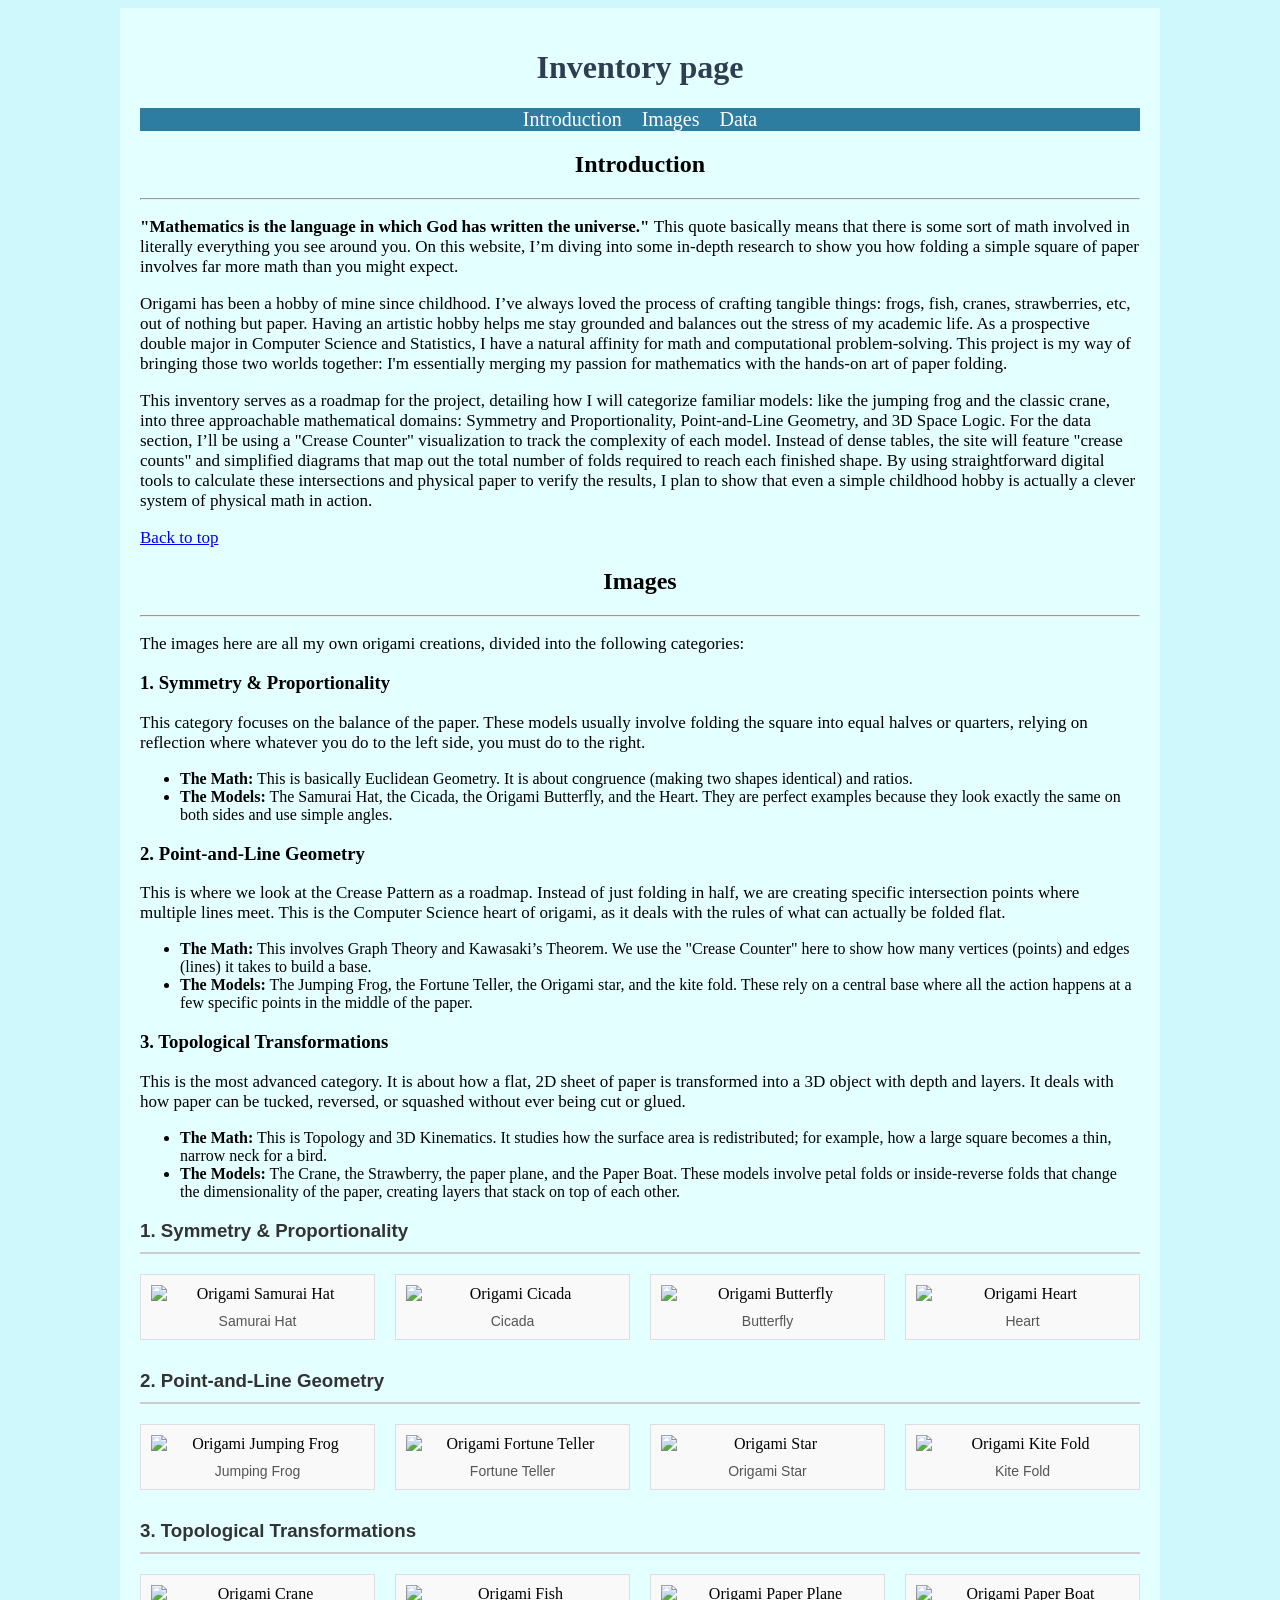
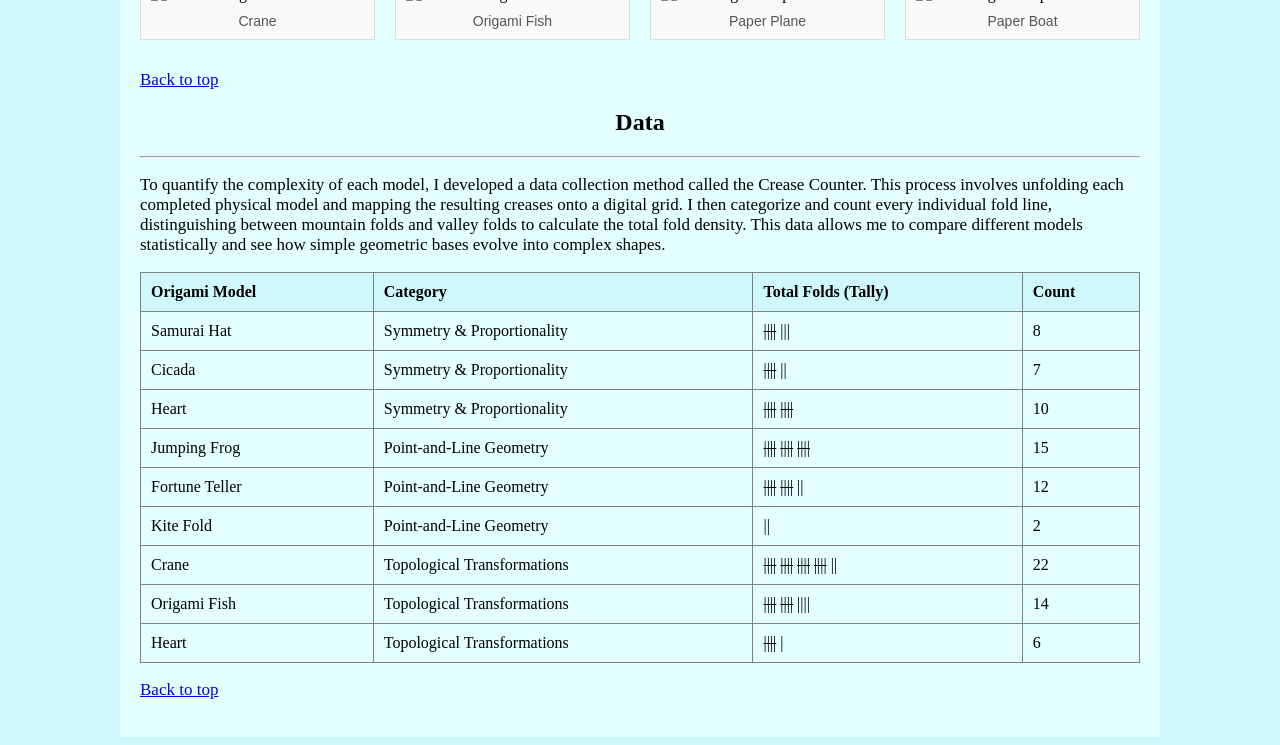
==== inventory.html @ 56f56d0d "added inventory" ====
<!DOCTYPE html>
<html lang="en">
<head>
  <meta charset="UTF-8">
  <meta name="viewport" content="width=device-width, initial-scale=1.0">
  <title>Inventory | SqureOne</title>
  <link rel="stylesheet" href="squareone.css">
</head>
<body id="top">

  <div class="wrapper">
  <main>
    <h1>Inventory page</h1>
    
       <nav class="page-nav">
      <a href="#introduction">Introduction</a>
      <a href="#images">Images</a>
      <a href="#data">Data</a>
    </nav>
    <article id="introduction">
    <h2>Introduction</h2>
        <hr>
    <p><Strong>"Mathematics is the language in which God has written the universe." </Strong>
This quote basically means that there is some sort of math involved in literally 
everything you see around you. On this website, I’m diving into some in-depth 
research to show you how folding a simple square of paper involves far more math than you might expect. </p>

<p>Origami has been a hobby of mine since childhood. 
I’ve always loved the process of crafting tangible things: frogs, 
fish, cranes, strawberries, etc, out of nothing but paper. Having an artistic
 hobby helps me stay grounded and balances out the stress of my academic 
 life. As a prospective double major in Computer Science and Statistics, 
 I have a natural affinity for math and computational problem-solving. 
 This project is my way of bringing those two worlds together:
 I'm essentially merging my passion for mathematics with the hands-on 
 art of paper folding.</p>
 <p>This inventory serves as a roadmap for the project, 
detailing how I will categorize familiar models: like the jumping frog and 
the classic crane, into three approachable mathematical domains: Symmetry and
 Proportionality, Point-and-Line Geometry, and 3D Space Logic. For the data 
 section, I’ll be using a "Crease Counter" visualization to track the 
 complexity of each model. Instead of dense tables, the site will feature 
 "crease counts" and simplified diagrams that map out the total number of 
 folds required to reach each finished shape. By using straightforward digital 
 tools to calculate these intersections and physical paper to verify the 
 results, I plan to show that even a simple childhood hobby is actually a 
 clever system of physical math in action.</p>
</article>
 <p><a href="#top">Back to top</a></p>


 <section id="images">
    <h2>Images</h2>
    <hr>
    <p>The images here are all my own origami creations, divided into the following categories:</p>
    <h3>1. Symmetry & Proportionality</h3>
<p>This category focuses on the balance of the paper. These models usually involve folding the square into equal halves or quarters, relying on reflection where whatever you do to the left side, you must do to the right.</p>
<ul>
    <li><strong>The Math:</strong> This is basically Euclidean Geometry. It is about congruence (making two shapes identical) and ratios.</li>
    <li><strong>The Models:</strong> The Samurai Hat, the Cicada, the Origami Butterfly, and the Heart. They are perfect examples because they look exactly the same on both sides and use simple angles.</li>
</ul>

<h3>2. Point-and-Line Geometry</h3>
<p>This is where we look at the Crease Pattern as a roadmap. Instead of just folding in half, we are creating specific intersection points where multiple lines meet. This is the Computer Science heart of origami, as it deals with the rules of what can actually be folded flat.</p>
<ul>
    <li><strong>The Math:</strong> This involves Graph Theory and Kawasaki’s Theorem. We use the "Crease Counter" here to show how many vertices (points) and edges (lines) it takes to build a base.</li>
    <li><strong>The Models:</strong> The Jumping Frog, the Fortune Teller, the Origami star, and the kite fold. These rely on a central base where all the action happens at a few specific points in the middle of the paper.</li>
</ul>

<h3>3. Topological Transformations</h3>
<p>This is the most advanced category. It is about how a flat, 2D sheet of paper is transformed into a 3D object with depth and layers. It deals with how paper can be tucked, reversed, or squashed without ever being cut or glued.</p>
<ul>
    <li><strong>The Math:</strong> This is Topology and 3D Kinematics. It studies how the surface area is redistributed; for example, how a large square becomes a thin, narrow neck for a bird.</li>
    <li><strong>The Models:</strong> The Crane, the Strawberry, the paper plane, and the Paper Boat. These models involve petal folds or inside-reverse folds that change the dimensionality of the paper, creating layers that stack on top of each other.</li>
</ul>

<div class="origami-category">
        <h3 class="category-title">1. Symmetry & Proportionality</h3>
        <div class="image-grid">
            <div class="grid-item">
                <img src="path/to/samurai_hat.jpg" alt="Origami Samurai Hat">
                <p>Samurai Hat</p>
            </div>
            <div class="grid-item">
                <img src="path/to/cicada.jpg" alt="Origami Cicada">
                <p>Cicada</p>
            </div>
            <div class="grid-item">
                <img src="path/to/butterfly.jpg" alt="Origami Butterfly">
                <p>Butterfly</p>
            </div>
         <div class="grid-item">
            <img src="path/to/heart.jpg" alt="Origami Heart">
                <p>Heart</p>
                </div>
        </div>
    </div>

    <div class="origami-category">
        <h3 class="category-title">2. Point-and-Line Geometry</h3>
        <div class="image-grid">
            <div class="grid-item">
                <img src="path/to/jumping_frog.jpg" alt="Origami Jumping Frog">
                <p>Jumping Frog</p>
            </div>
            <div class="grid-item">
                <img src="path/to/fortune_teller.jpg" alt="Origami Fortune Teller">
                <p>Fortune Teller</p>
            </div>
            <div class="grid-item">
                <img src="path/to/origami_star.jpg" alt="Origami Star">
                <p>Origami Star</p>
            </div>
            <div class="grid-item">
                <img src="path/to/kite_fold.jpg" alt="Origami Kite Fold">
                <p>Kite Fold</p>
            </div>
        </div>
    </div>

    <div class="origami-category">
        <h3 class="category-title">3. Topological Transformations</h3>
        <div class="image-grid">
            <div class="grid-item">
                <img src="path/to/crane.jpg" alt="Origami Crane">
                <p>Crane</p>
            </div>
            <div class="grid-item">
                <img src="path/to/origami_fish.jpg" alt="Origami Fish">
                <p>Origami Fish</p>
            </div>
            <div class="grid-item">
                <img src="path/to/paper_plane.jpg" alt="Origami Paper Plane">
                <p>Paper Plane</p>
            </div>
            <div class="grid-item">
                <img src="path/to/paper-boat.jpg" alt="Origami Paper Boat">
                <p>Paper Boat</p>
            </div>
        </div>
    </div>

 </section>

 <p><a href="#top">Back to top</a></p>


<section id="data">
    <h2>Data</h2>
    <hr>
    <p>To quantify the complexity of each model, I developed a data collection method called the Crease Counter. This process involves unfolding each completed physical model and mapping the resulting creases onto a digital grid. I then categorize and count every individual fold line, distinguishing between mountain folds and valley folds to calculate the total fold density. This data allows me to compare different models statistically and see how simple geometric bases evolve into complex shapes.</p>

    <table border="1" style="width:100%; border-collapse: collapse; text-align: left;">
        <thead>
            <tr style="background-color:#cff8fd;">
                <th style="padding: 10px;">Origami Model</th>
                <th style="padding: 10px;">Category</th>
                <th style="padding: 10px;">Total Folds (Tally)</th>
                <th style="padding: 10px;">Count</th>
            </tr>
        </thead>
        <tbody>
            <tr>
                <td style="padding: 10px;">Samurai Hat</td>
                <td style="padding: 10px;">Symmetry & Proportionality</td>
                <td style="padding: 10px;"><s>||||</s> |||</td>
                <td style="padding: 10px;">8</td>
            </tr>
            <tr>
                <td style="padding: 10px;">Cicada</td>
                <td style="padding: 10px;">Symmetry & Proportionality</td>
                <td style="padding: 10px;"><s>||||</s> ||</td>
                <td style="padding: 10px;">7</td>
            </tr>
            <tr>
                <td style="padding: 10px;">Heart</td>
                <td style="padding: 10px;">Symmetry & Proportionality</td>
                <td style="padding: 10px;"><s>||||</s> <s>||||</s></td>
                <td style="padding: 10px;">10</td>
            </tr>
            <tr>
                <td style="padding: 10px;">Jumping Frog</td>
                <td style="padding: 10px;">Point-and-Line Geometry</td>
                <td style="padding: 10px;"><s>||||</s> <s>||||</s> <s>||||</s></td>
                <td style="padding: 10px;">15</td>
            </tr>
            <tr>
                <td style="padding: 10px;">Fortune Teller</td>
                <td style="padding: 10px;">Point-and-Line Geometry</td>
                <td style="padding: 10px;"><s>||||</s> <s>||||</s> ||</td>
                <td style="padding: 10px;">12</td>
            </tr>
            <tr>
                <td style="padding: 10px;">Kite Fold</td>
                <td style="padding: 10px;">Point-and-Line Geometry</td>
                <td style="padding: 10px;">||</td>
                <td style="padding: 10px;">2</td>
            </tr>
            <tr>
                <td style="padding: 10px;">Crane</td>
                <td style="padding: 10px;">Topological Transformations</td>
                <td style="padding: 10px;"><s>||||</s> <s>||||</s> <s>||||</s> <s>||||</s> ||</td>
                <td style="padding: 10px;">22</td>
            </tr>
            <tr>
                <td style="padding: 10px;">Origami Fish</td>
                <td style="padding: 10px;">Topological Transformations</td>
                <td style="padding: 10px;"><s>||||</s> <s>||||</s> ||||</td>
                <td style="padding: 10px;">14</td>
            </tr>
            <tr>
                <td style="padding: 10px;">Heart</td>
                <td style="padding: 10px;">Topological Transformations</td>
                <td style="padding: 10px;"><s>||||</s> |</td>
                <td style="padding: 10px;">6</td>
            </tr>
        </tbody>
    </table>
</section>
<p><a href="#top">Back to top</a></p>
    </main>
  </div>
</body>
</html>
---- squareone.css ----
.wrapper {
  max-width: 1000px;
  margin: 0 auto;
  padding: 20px;
  background-color: rgb(228, 255, 255);
}

body {
  background-color: #cff8fd;
}

h1 {
  text-align: center;
  color: #2c3e50;
}

h2 {
  text-align: center;
}

.page-nav {
  display: flex;
  justify-content: center;
  gap: 20px;
  background-color: #2c7da0;
}

.page-nav a {
  color: white;
  text-decoration: none;
  font-size: 20px;
}

p{
    font-size: 17px;
    font-family: 'Times New Roman', Times, serif;
}

.item-info {
  max-width: 500px;
  margin: 0 auto;
  text-align: center;
}

.byline{
    text-align:center;
}

.rating{
    text-align: center;
}

figure{
    text-align: center;
}


.origami-category {
            margin-bottom: 30px;
        }

        .category-title {
            font-family: sans-serif;
            color: #333;
            border-bottom: 2px solid #ccc;
            padding-bottom: 10px;
            margin-bottom: 20px;
        }

        .image-grid {
            display: grid;
            grid-template-columns: repeat(4, 1fr); /* 4 columns */
            gap: 20px; /* Space between items */
        }

        .grid-item {
            border: 1px solid #ddd;
            padding: 10px;
            text-align: center;
            background-color: #f9f9f9;
        }

        .grid-item img {
            max-width: 100%;
            height: auto;
            display: block;
            margin-bottom: 10px;
        }

        .grid-item p {
            margin: 0;
            font-family: sans-serif;
            font-size: 14px;
            color: #555;
        }
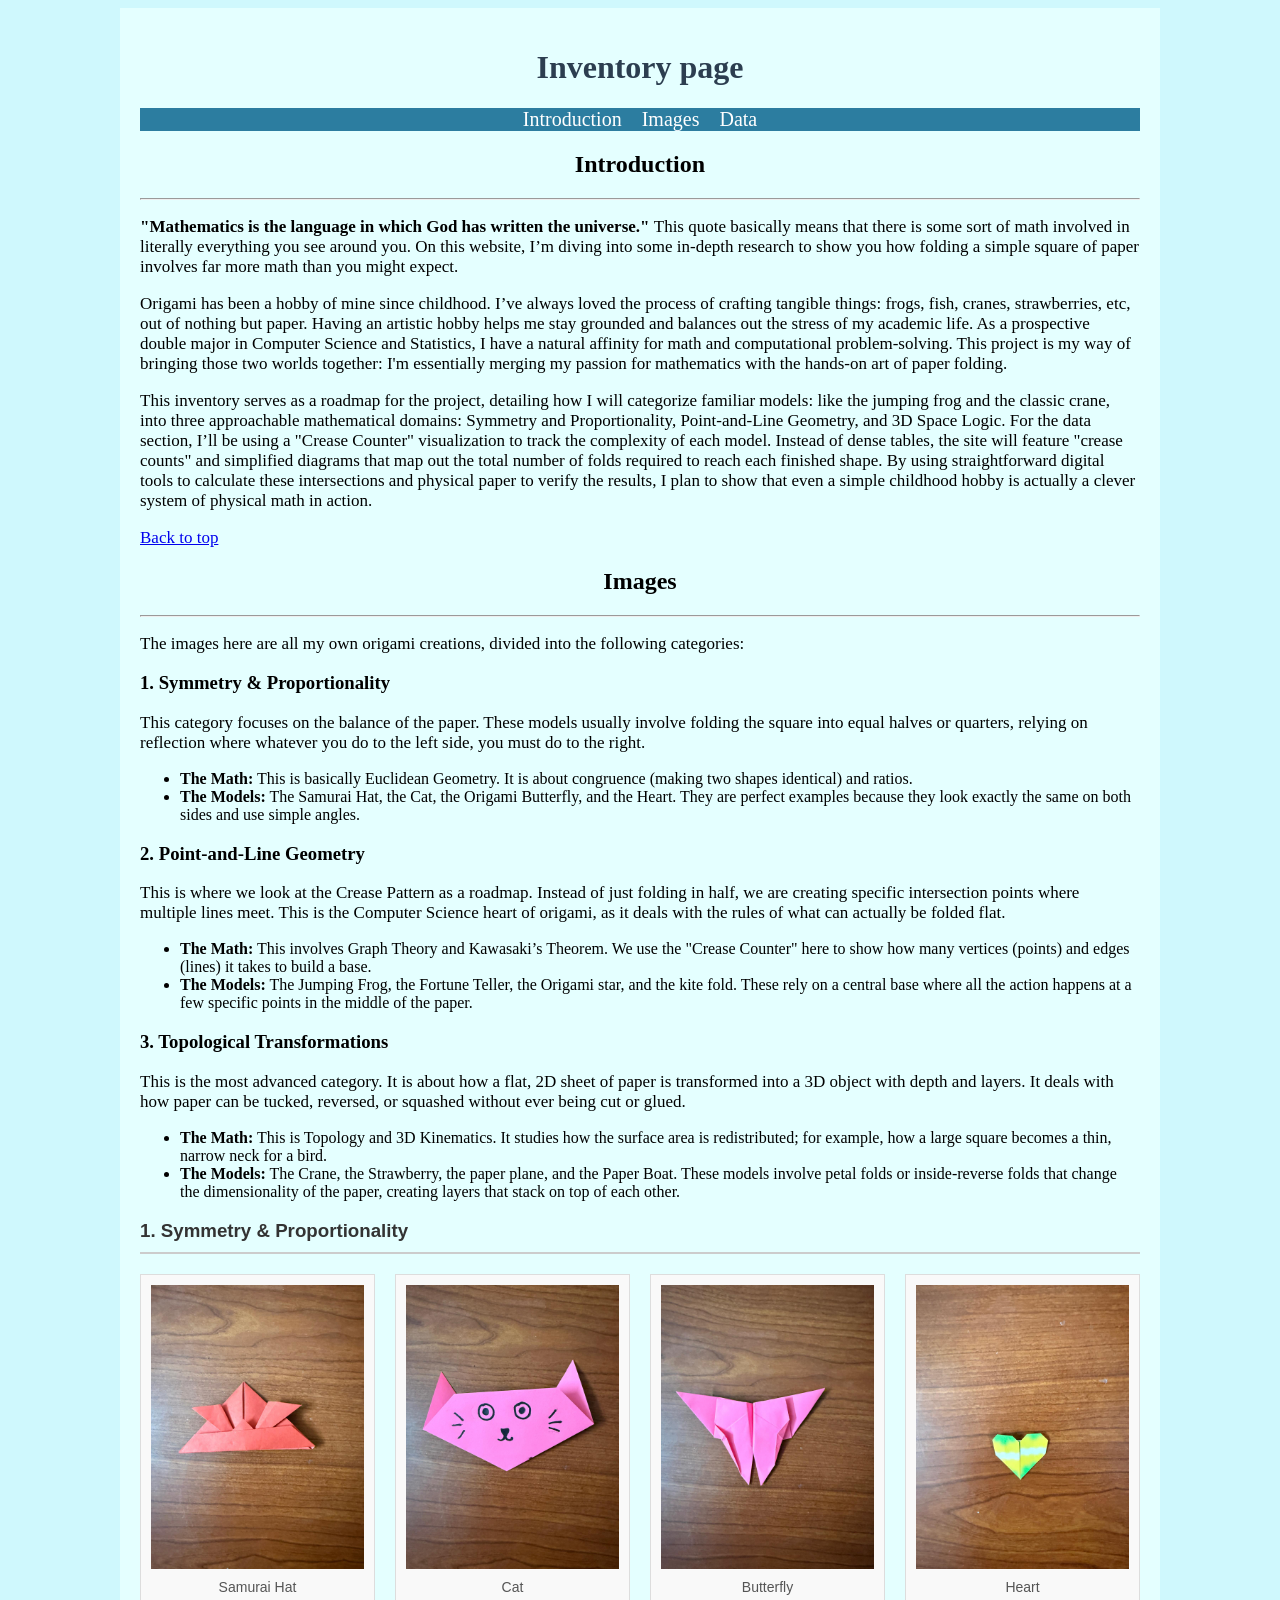
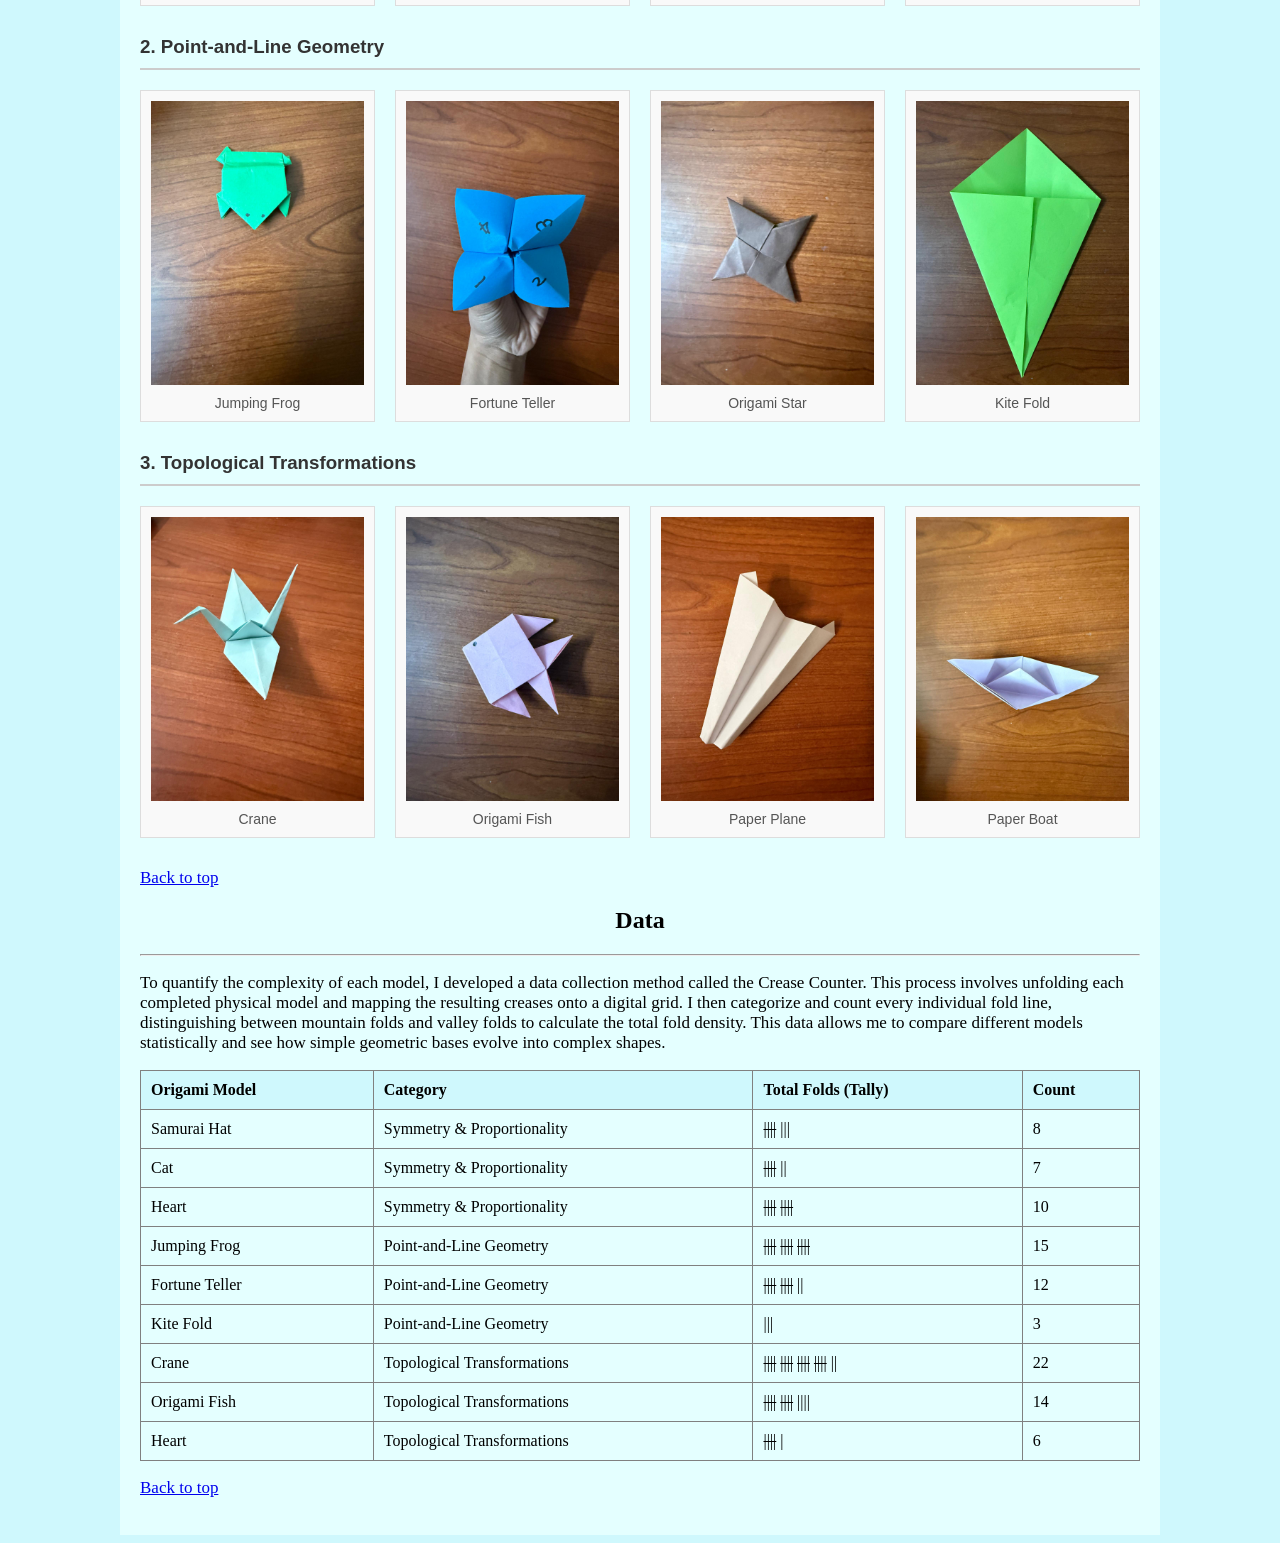
==== commit 482a7176: "added images" ====
--- a/inventory.html
+++ b/inventory.html
@@ -57,7 +57,7 @@
 <p>This category focuses on the balance of the paper. These models usually involve folding the square into equal halves or quarters, relying on reflection where whatever you do to the left side, you must do to the right.</p>
 <ul>
     <li><strong>The Math:</strong> This is basically Euclidean Geometry. It is about congruence (making two shapes identical) and ratios.</li>
-    <li><strong>The Models:</strong> The Samurai Hat, the Cicada, the Origami Butterfly, and the Heart. They are perfect examples because they look exactly the same on both sides and use simple angles.</li>
+    <li><strong>The Models:</strong> The Samurai Hat, the Cat, the Origami Butterfly, and the Heart. They are perfect examples because they look exactly the same on both sides and use simple angles.</li>
 </ul>
 
 <h3>2. Point-and-Line Geometry</h3>
@@ -73,72 +73,71 @@
     <li><strong>The Math:</strong> This is Topology and 3D Kinematics. It studies how the surface area is redistributed; for example, how a large square becomes a thin, narrow neck for a bird.</li>
     <li><strong>The Models:</strong> The Crane, the Strawberry, the paper plane, and the Paper Boat. These models involve petal folds or inside-reverse folds that change the dimensionality of the paper, creating layers that stack on top of each other.</li>
 </ul>
-
 <div class="origami-category">
-        <h3 class="category-title">1. Symmetry & Proportionality</h3>
-        <div class="image-grid">
-            <div class="grid-item">
-                <img src="path/to/samurai_hat.jpg" alt="Origami Samurai Hat">
-                <p>Samurai Hat</p>
-            </div>
-            <div class="grid-item">
-                <img src="path/to/cicada.jpg" alt="Origami Cicada">
-                <p>Cicada</p>
-            </div>
-            <div class="grid-item">
-                <img src="path/to/butterfly.jpg" alt="Origami Butterfly">
-                <p>Butterfly</p>
-            </div>
-         <div class="grid-item">
-            <img src="path/to/heart.jpg" alt="Origami Heart">
-                <p>Heart</p>
-                </div>
+    <h3 class="category-title">1. Symmetry & Proportionality</h3>
+    <div class="image-grid">
+        <div class="grid-item">
+            <img src="images/samurai-hat.jpeg" alt="Origami Samurai Hat">
+            <p>Samurai Hat</p>
+        </div>
+        <div class="grid-item">
+            <img src="images/cat.jpeg" alt="Origami Cat">
+            <p>Cat</p>
+        </div>
+        <div class="grid-item">
+            <img src="images/butterfly.jpeg" alt="Origami Butterfly">
+            <p>Butterfly</p>
+        </div>
+        <div class="grid-item">
+            <img src="images/heart.jpeg" alt="Origami Heart">
+            <p>Heart</p>
         </div>
     </div>
-
-    <div class="origami-category">
-        <h3 class="category-title">2. Point-and-Line Geometry</h3>
-        <div class="image-grid">
-            <div class="grid-item">
-                <img src="path/to/jumping_frog.jpg" alt="Origami Jumping Frog">
-                <p>Jumping Frog</p>
-            </div>
-            <div class="grid-item">
-                <img src="path/to/fortune_teller.jpg" alt="Origami Fortune Teller">
-                <p>Fortune Teller</p>
-            </div>
-            <div class="grid-item">
-                <img src="path/to/origami_star.jpg" alt="Origami Star">
-                <p>Origami Star</p>
-            </div>
-            <div class="grid-item">
-                <img src="path/to/kite_fold.jpg" alt="Origami Kite Fold">
-                <p>Kite Fold</p>
-            </div>
+</div>
+
+<div class="origami-category">
+    <h3 class="category-title">2. Point-and-Line Geometry</h3>
+    <div class="image-grid">
+        <div class="grid-item">
+            <img src="images/frog.jpeg" alt="Origami Jumping Frog">
+            <p>Jumping Frog</p>
+        </div>
+        <div class="grid-item">
+            <img src="images/fortune-teller.jpeg" alt="Origami Fortune Teller">
+            <p>Fortune Teller</p>
+        </div>
+        <div class="grid-item">
+            <img src="images/star.jpeg" alt="Origami Star">
+            <p>Origami Star</p>
+        </div>
+        <div class="grid-item">
+            <img src="images/kite.jpeg" alt="Origami Kite Fold">
+            <p>Kite Fold</p>
         </div>
     </div>
-
-    <div class="origami-category">
-        <h3 class="category-title">3. Topological Transformations</h3>
-        <div class="image-grid">
-            <div class="grid-item">
-                <img src="path/to/crane.jpg" alt="Origami Crane">
-                <p>Crane</p>
-            </div>
-            <div class="grid-item">
-                <img src="path/to/origami_fish.jpg" alt="Origami Fish">
-                <p>Origami Fish</p>
-            </div>
-            <div class="grid-item">
-                <img src="path/to/paper_plane.jpg" alt="Origami Paper Plane">
-                <p>Paper Plane</p>
-            </div>
-            <div class="grid-item">
-                <img src="path/to/paper-boat.jpg" alt="Origami Paper Boat">
-                <p>Paper Boat</p>
-            </div>
+</div>
+
+<div class="origami-category">
+    <h3 class="category-title">3. Topological Transformations</h3>
+    <div class="image-grid">
+        <div class="grid-item">
+            <img src="images/crane.jpeg" alt="Origami Crane">
+            <p>Crane</p>
+        </div>
+        <div class="grid-item">
+            <img src="images/fish.jpeg" alt="Origami Fish">
+            <p>Origami Fish</p>
+        </div>
+        <div class="grid-item">
+            <img src="images/plane.jpeg" alt="Origami Paper Plane">
+            <p>Paper Plane</p>
+        </div>
+        <div class="grid-item">
+            <img src="images/paper-boat.jpeg" alt="Origami Paper Boat">
+            <p>Paper Boat</p>
         </div>
     </div>
+</div>
 
  </section>
 
@@ -167,7 +166,7 @@
                 <td style="padding: 10px;">8</td>
             </tr>
             <tr>
-                <td style="padding: 10px;">Cicada</td>
+                <td style="padding: 10px;">Cat</td>
                 <td style="padding: 10px;">Symmetry & Proportionality</td>
                 <td style="padding: 10px;"><s>||||</s> ||</td>
                 <td style="padding: 10px;">7</td>
@@ -193,8 +192,8 @@
             <tr>
                 <td style="padding: 10px;">Kite Fold</td>
                 <td style="padding: 10px;">Point-and-Line Geometry</td>
-                <td style="padding: 10px;">||</td>
-                <td style="padding: 10px;">2</td>
+                <td style="padding: 10px;">|||</td>
+                <td style="padding: 10px;">3</td>
             </tr>
             <tr>
                 <td style="padding: 10px;">Crane</td>
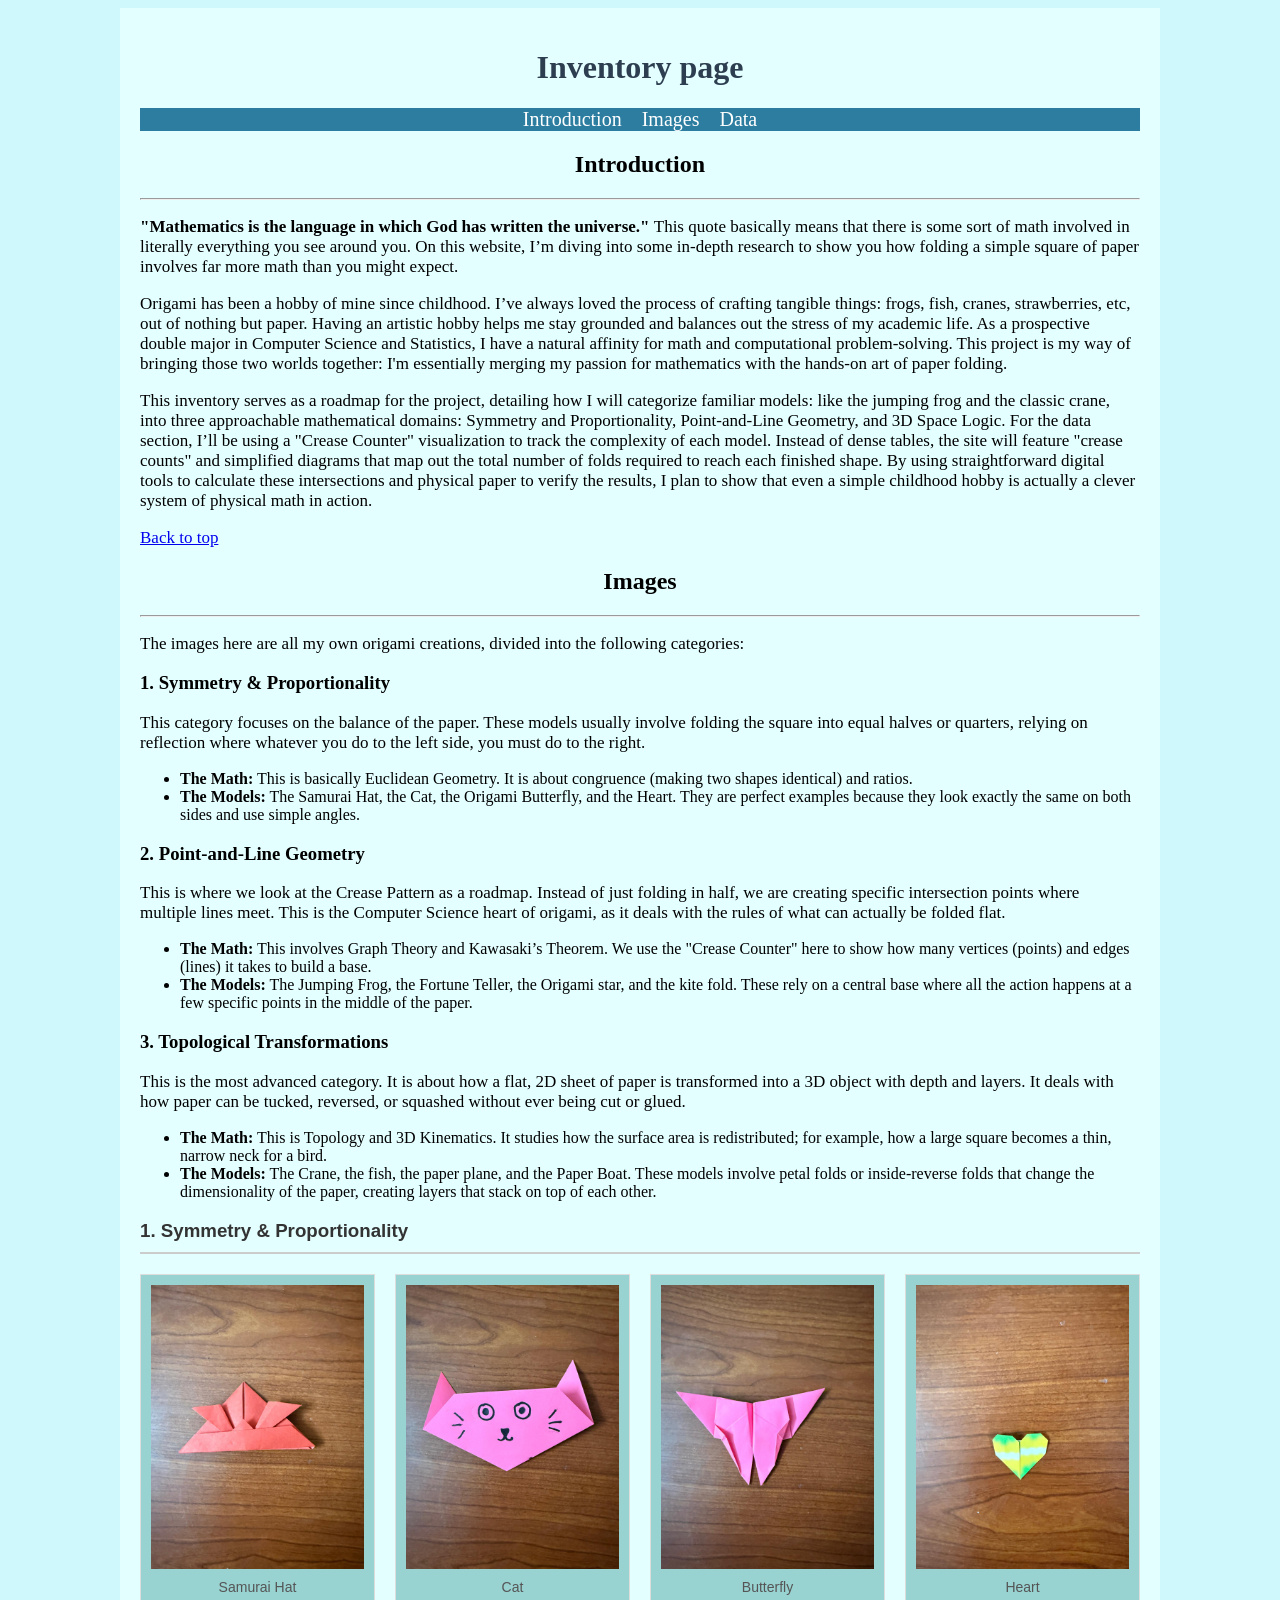
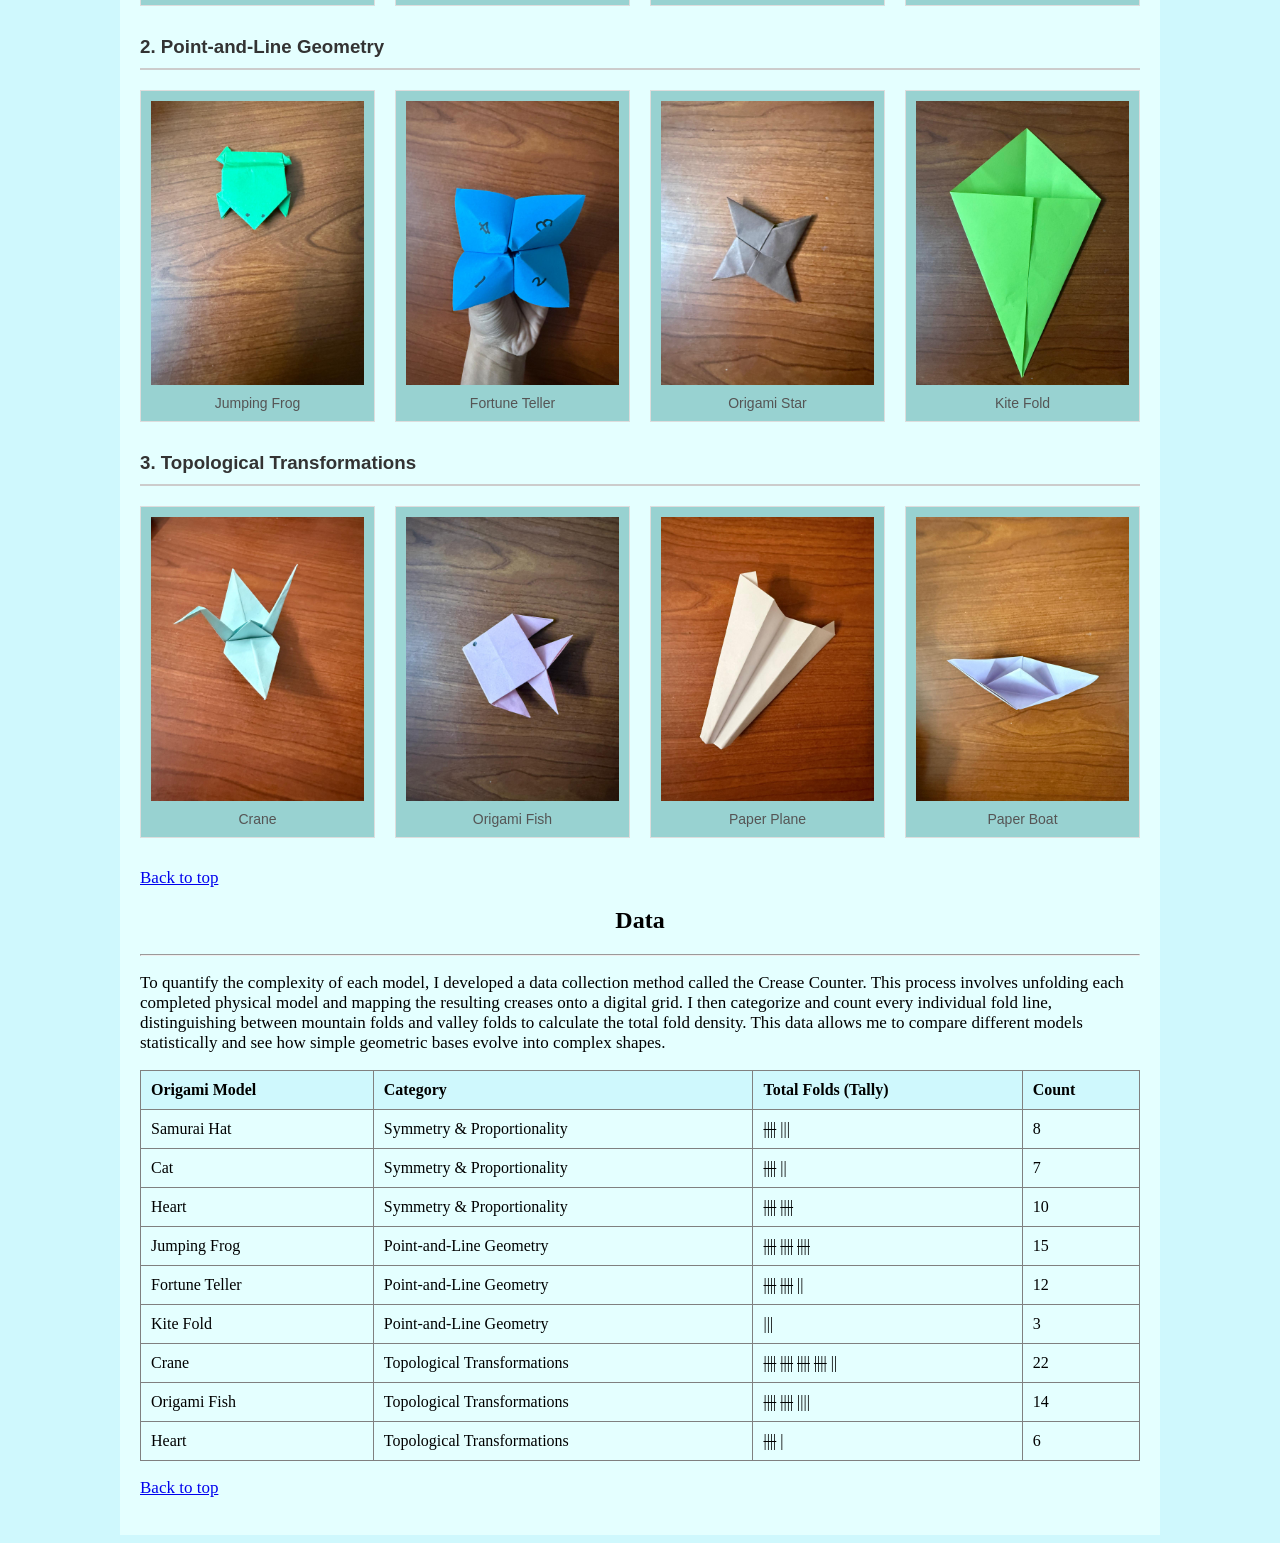
==== commit 63de6c75: "fish" ====
--- a/inventory.html
+++ b/inventory.html
@@ -71,7 +71,7 @@
 <p>This is the most advanced category. It is about how a flat, 2D sheet of paper is transformed into a 3D object with depth and layers. It deals with how paper can be tucked, reversed, or squashed without ever being cut or glued.</p>
 <ul>
     <li><strong>The Math:</strong> This is Topology and 3D Kinematics. It studies how the surface area is redistributed; for example, how a large square becomes a thin, narrow neck for a bird.</li>
-    <li><strong>The Models:</strong> The Crane, the Strawberry, the paper plane, and the Paper Boat. These models involve petal folds or inside-reverse folds that change the dimensionality of the paper, creating layers that stack on top of each other.</li>
+    <li><strong>The Models:</strong> The Crane, the fish, the paper plane, and the Paper Boat. These models involve petal folds or inside-reverse folds that change the dimensionality of the paper, creating layers that stack on top of each other.</li>
 </ul>
 <div class="origami-category">
     <h3 class="category-title">1. Symmetry & Proportionality</h3>
--- a/squareone.css
+++ b/squareone.css
@@ -69,15 +69,15 @@
 
         .image-grid {
             display: grid;
-            grid-template-columns: repeat(4, 1fr); /* 4 columns */
-            gap: 20px; /* Space between items */
+            grid-template-columns: repeat(4, 1fr); 
+            gap: 20px; 
         }
 
         .grid-item {
             border: 1px solid #ddd;
             padding: 10px;
             text-align: center;
-            background-color: #f9f9f9;
+            background-color: #98d2d1;
         }
 
         .grid-item img {
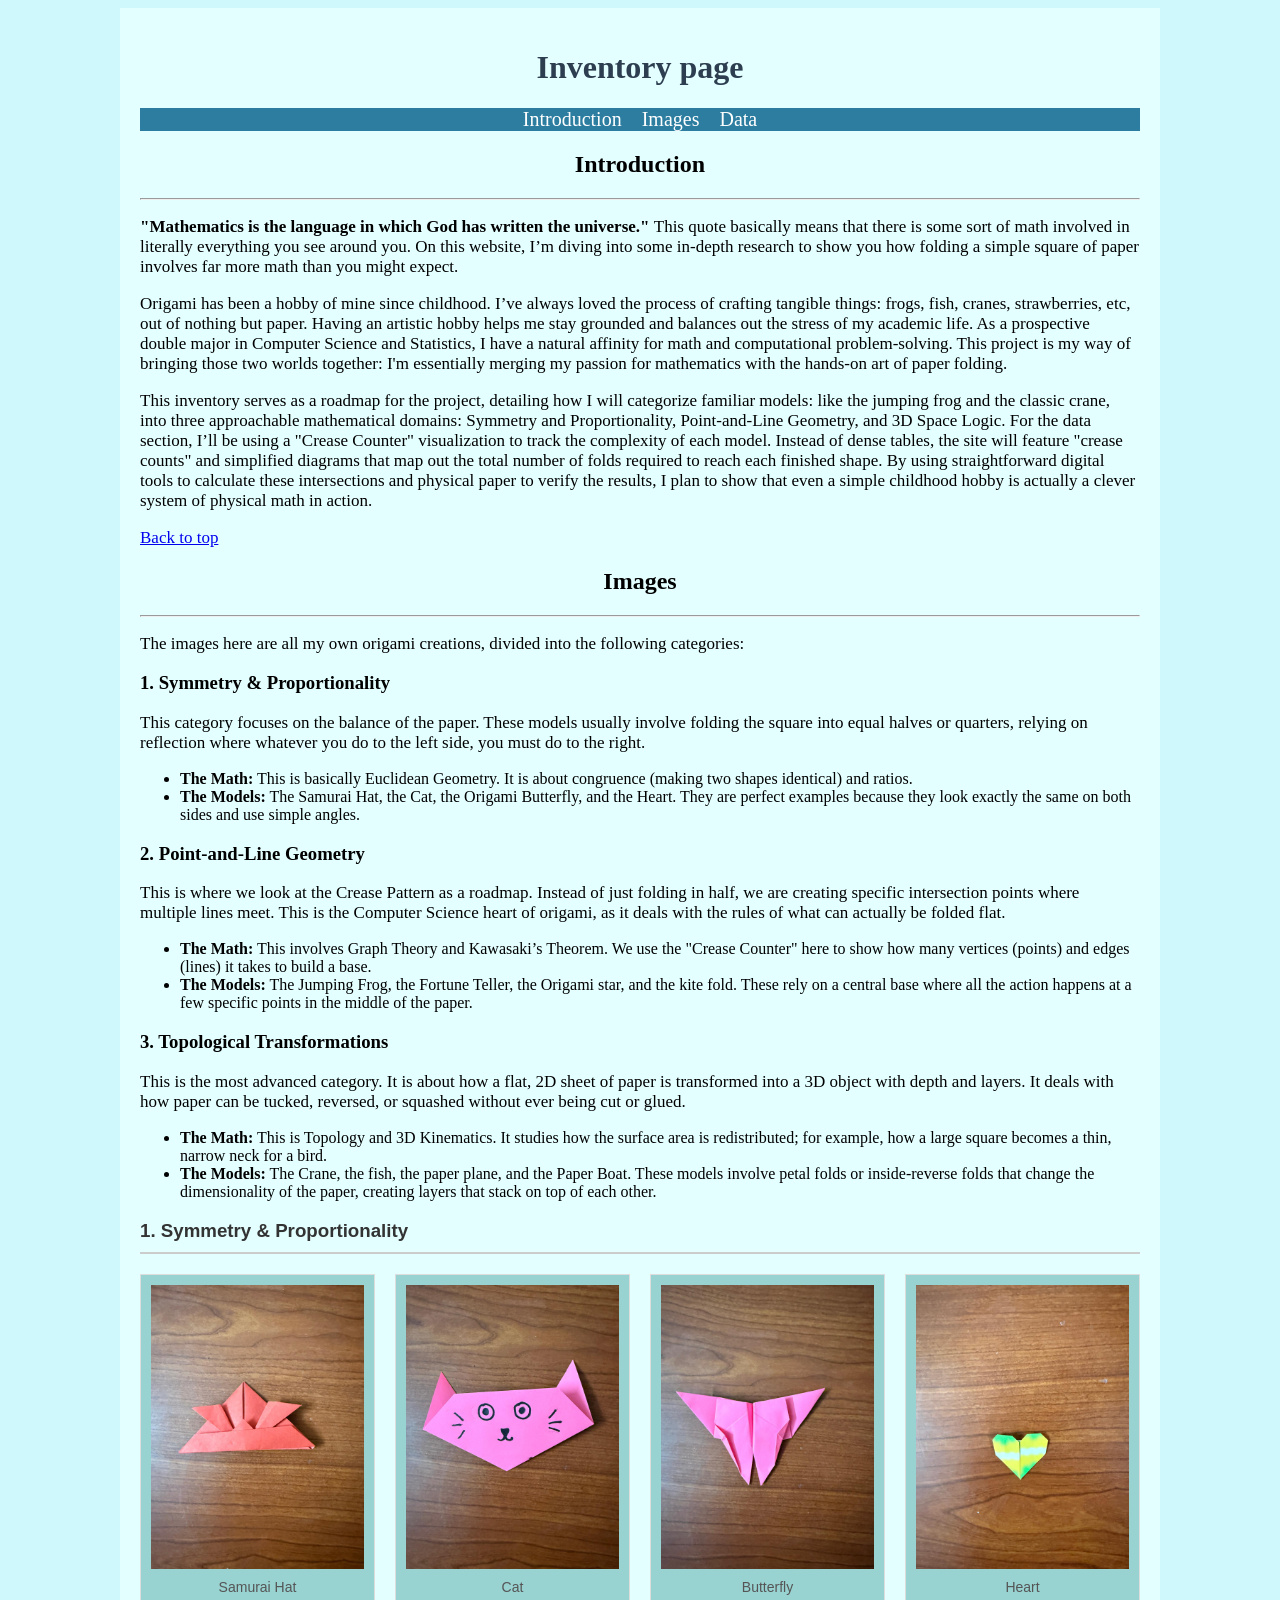
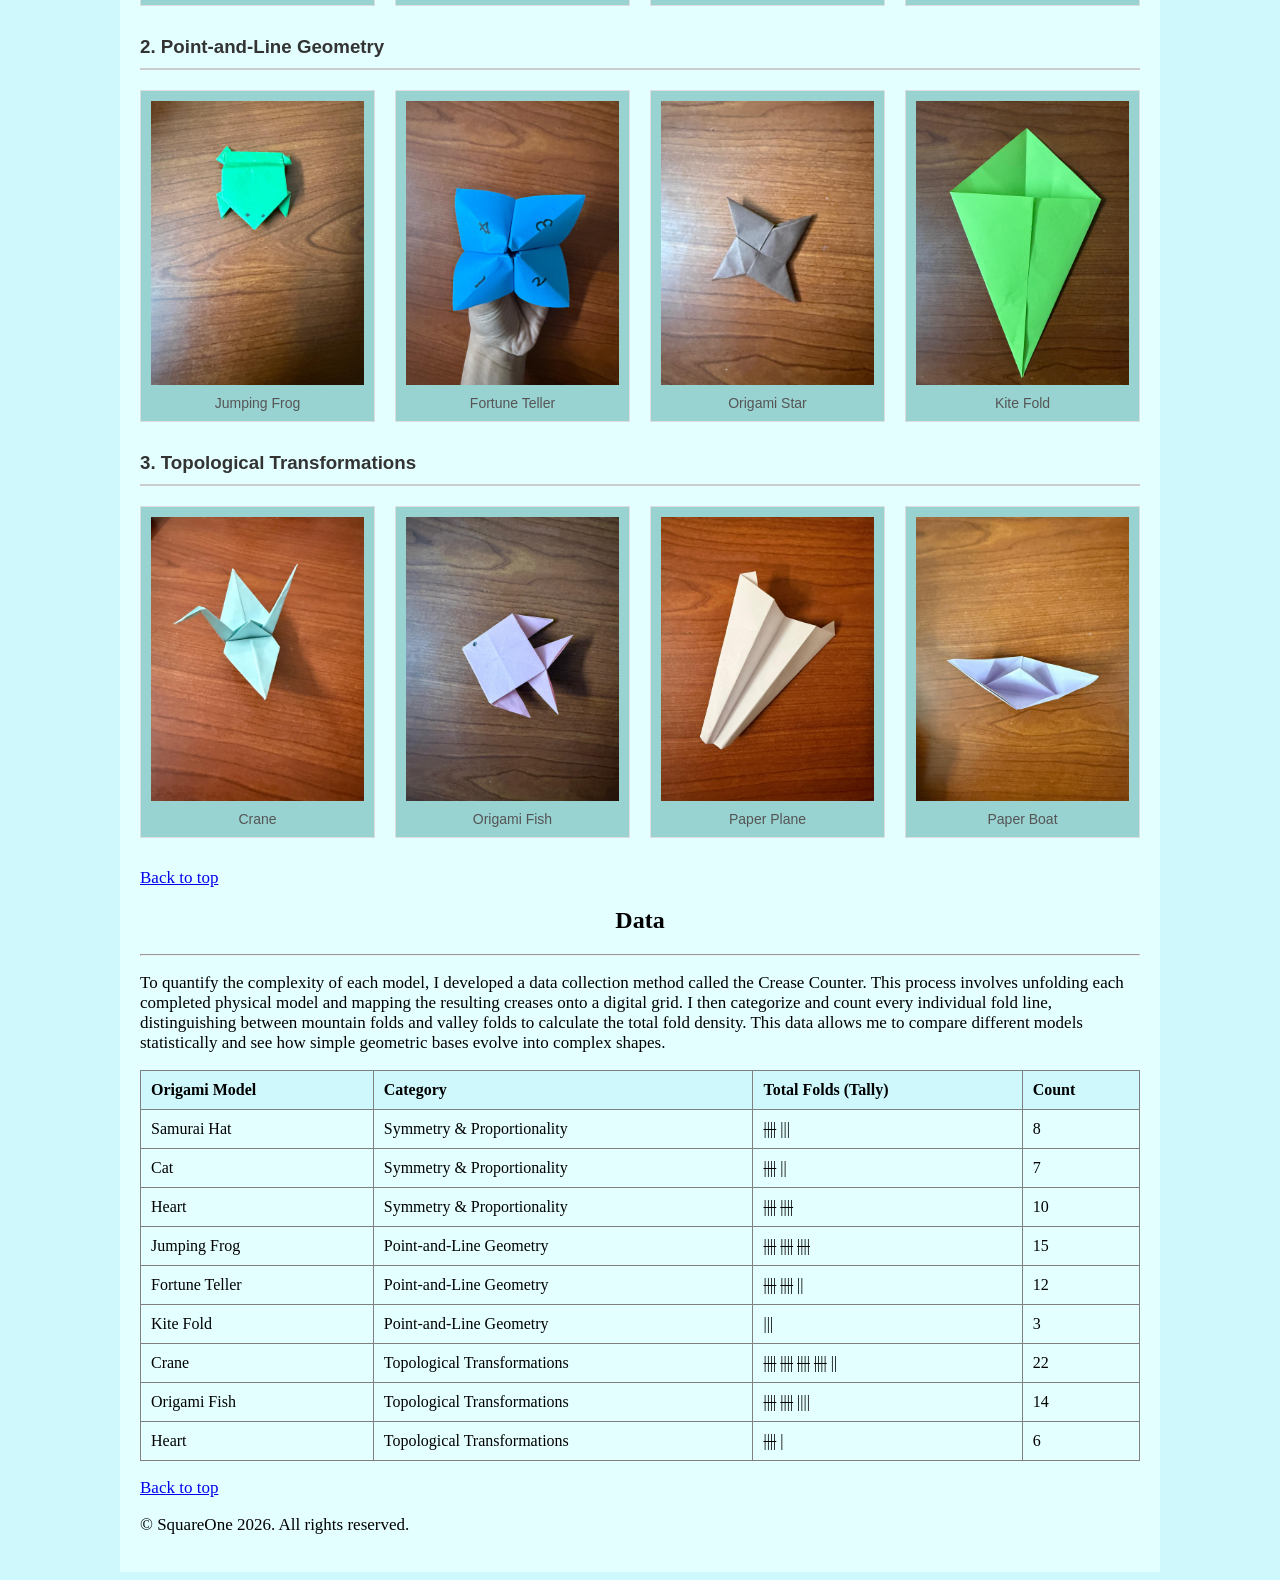
==== commit 1298a4c6: "Update inventory.html" ====
--- a/inventory.html
+++ b/inventory.html
@@ -217,7 +217,10 @@
     </table>
 </section>
 <p><a href="#top">Back to top</a></p>
+    <footer>
+  <p>&copy; SquareOne 2026. All rights reserved.</p>
+</footer>
     </main>
   </div>
 </body>
-</html>+</html>
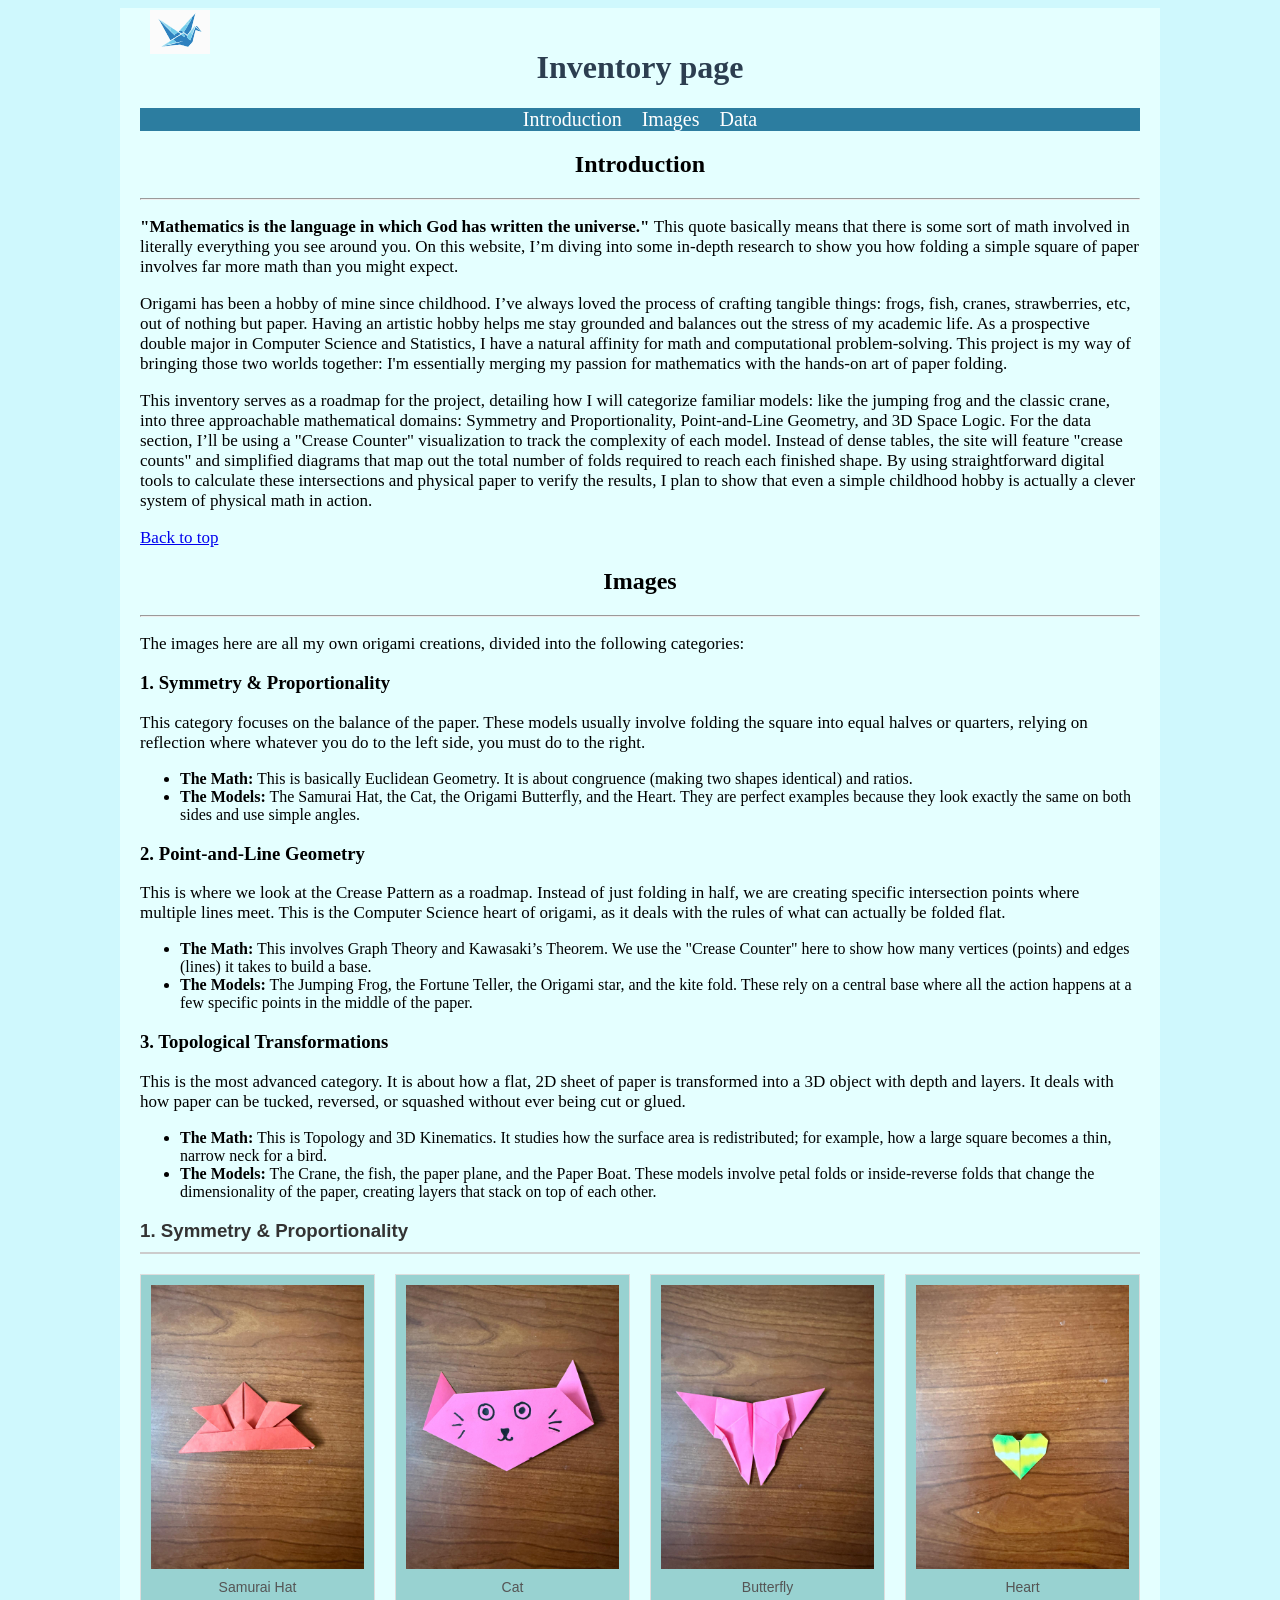
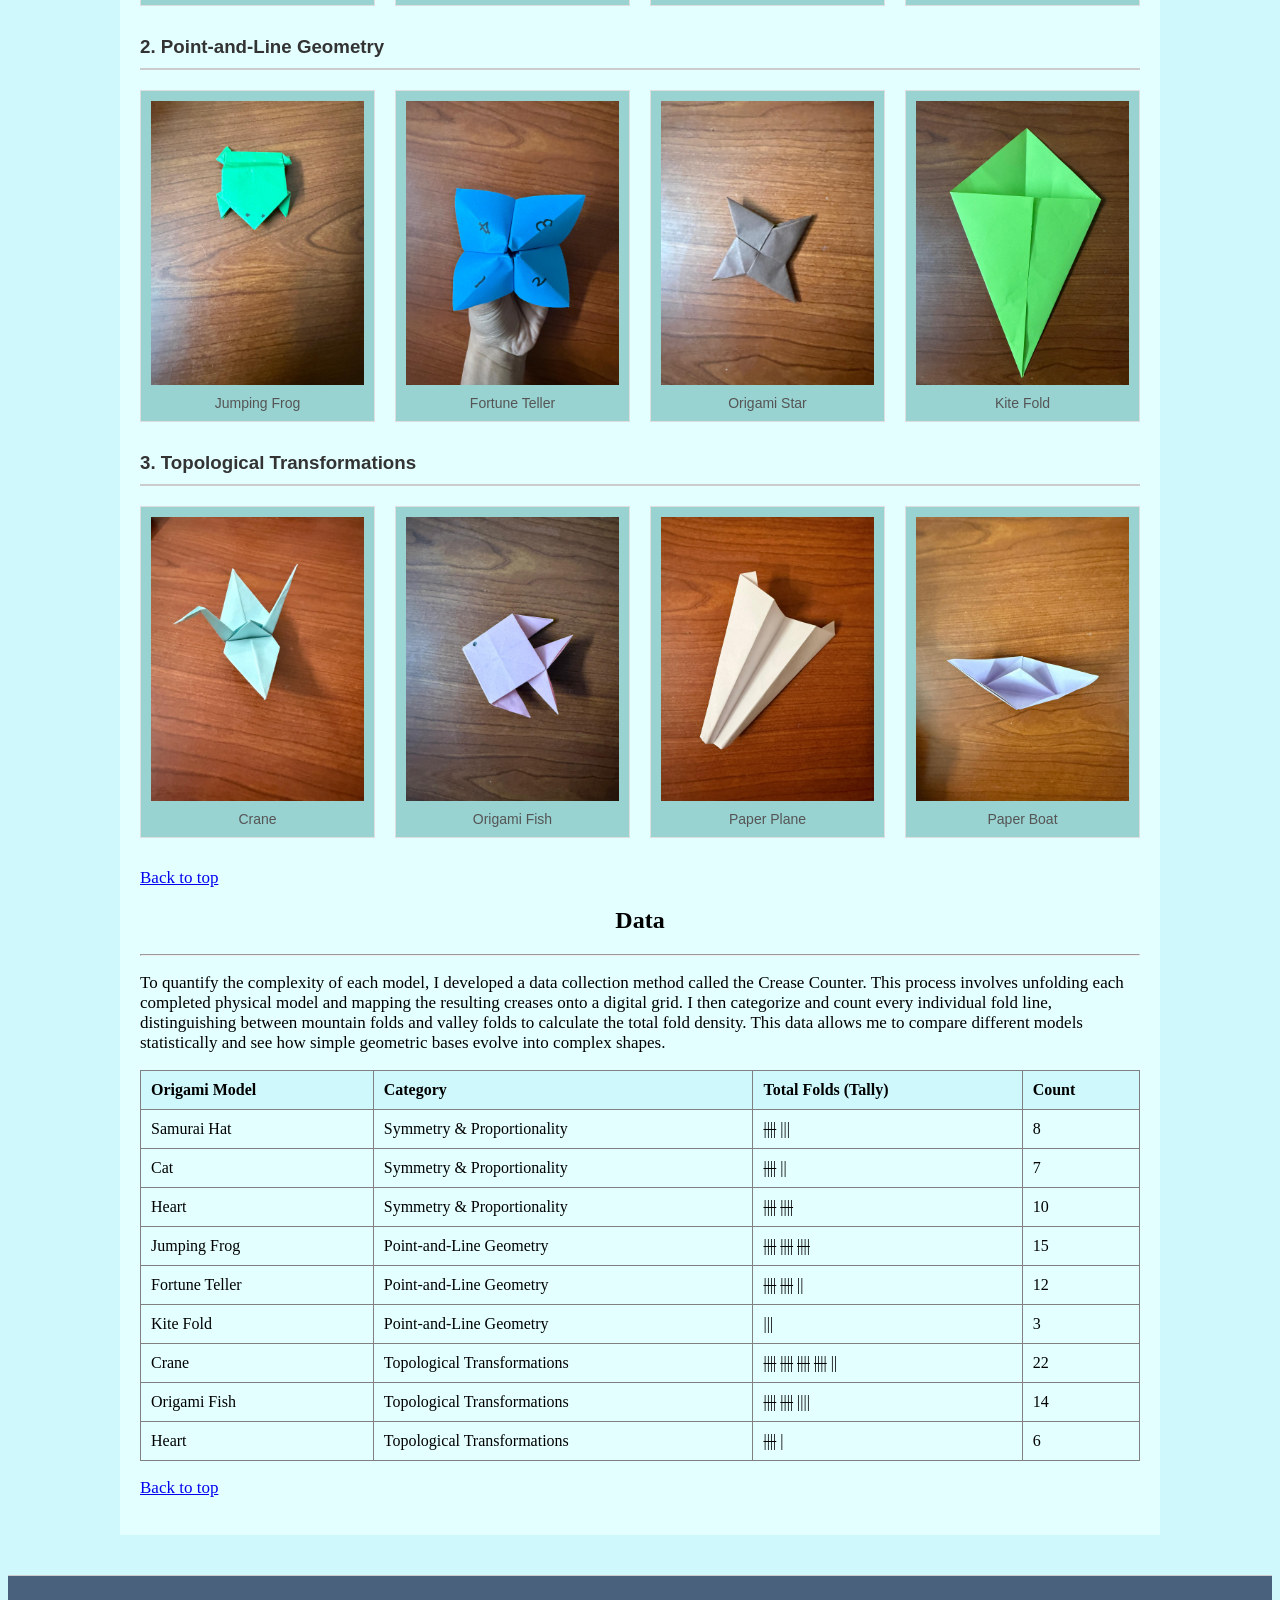
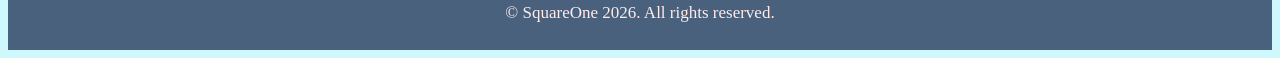
==== commit c03428f2: "logo issue" ====
--- a/inventory.html
+++ b/inventory.html
@@ -10,7 +10,13 @@
 
   <div class="wrapper">
   <main>
-    <h1>Inventory page</h1>
+    <h1>Inventory page </h1>
+
+  <header>
+  <a href="index.html" class="logo-link">
+    <img src="images/logo.svg" alt="SquareOne Logo">
+  </a>
+</header>
     
        <nav class="page-nav">
       <a href="#introduction">Introduction</a>
@@ -217,10 +223,10 @@
     </table>
 </section>
 <p><a href="#top">Back to top</a></p>
-    <footer>
+    </main>
+  </div>
+    <footer id="site-footer">
   <p>&copy; SquareOne 2026. All rights reserved.</p>
 </footer>
-    </main>
-  </div>
 </body>
-</html>
+</html>
--- a/squareone.css
+++ b/squareone.css
@@ -92,4 +92,27 @@
             font-family: sans-serif;
             font-size: 14px;
             color: #555;
-        }+        }
+
+  footer {
+  text-align: center;
+  padding: 10px;
+  font-size: 14px;
+  background-color: #49617c;
+  color: #ffecec;
+  border-top: 1px solid #ccc;
+  margin-top: 40px;
+}
+
+
+.logo-link {
+  position: fixed !important;
+  top: 10px;
+  left: 150px;
+  z-index: 1000
+}
+
+.logo-link img {
+  width: 60px;
+  height: auto;
+}
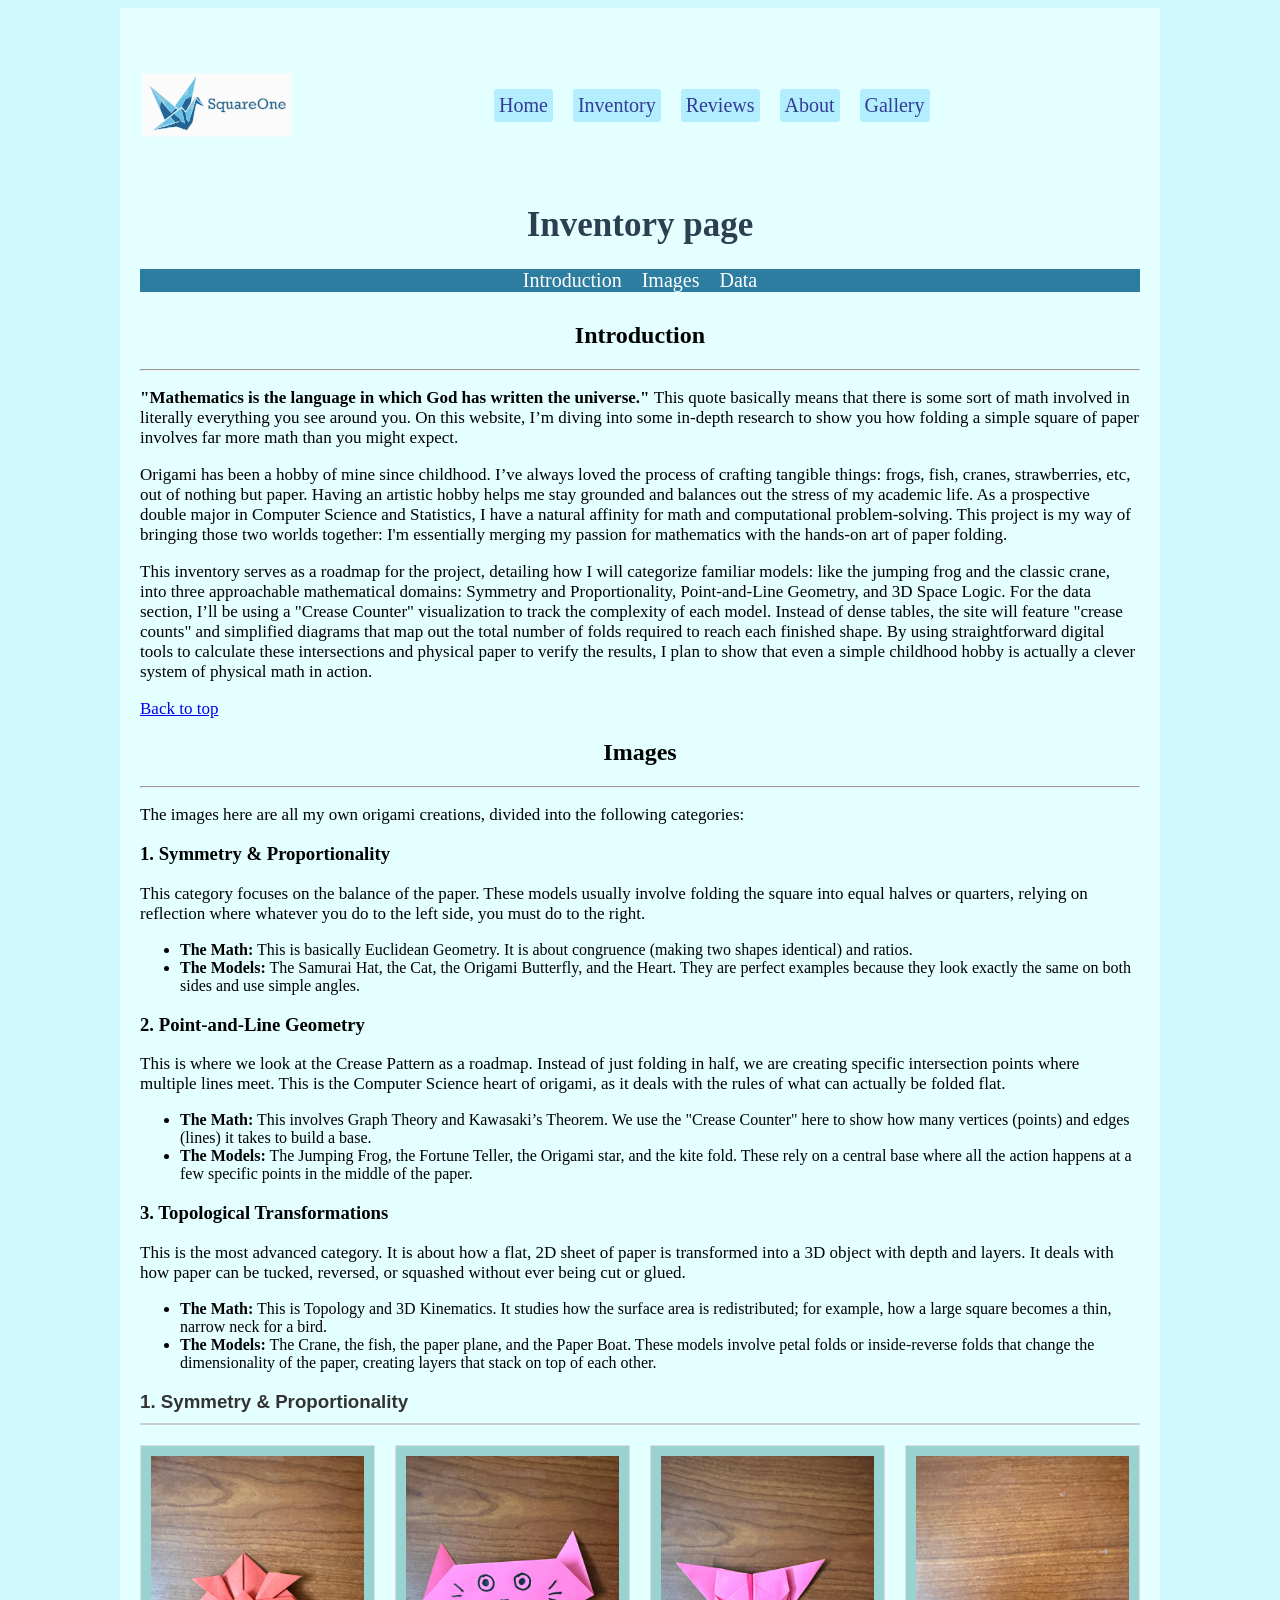
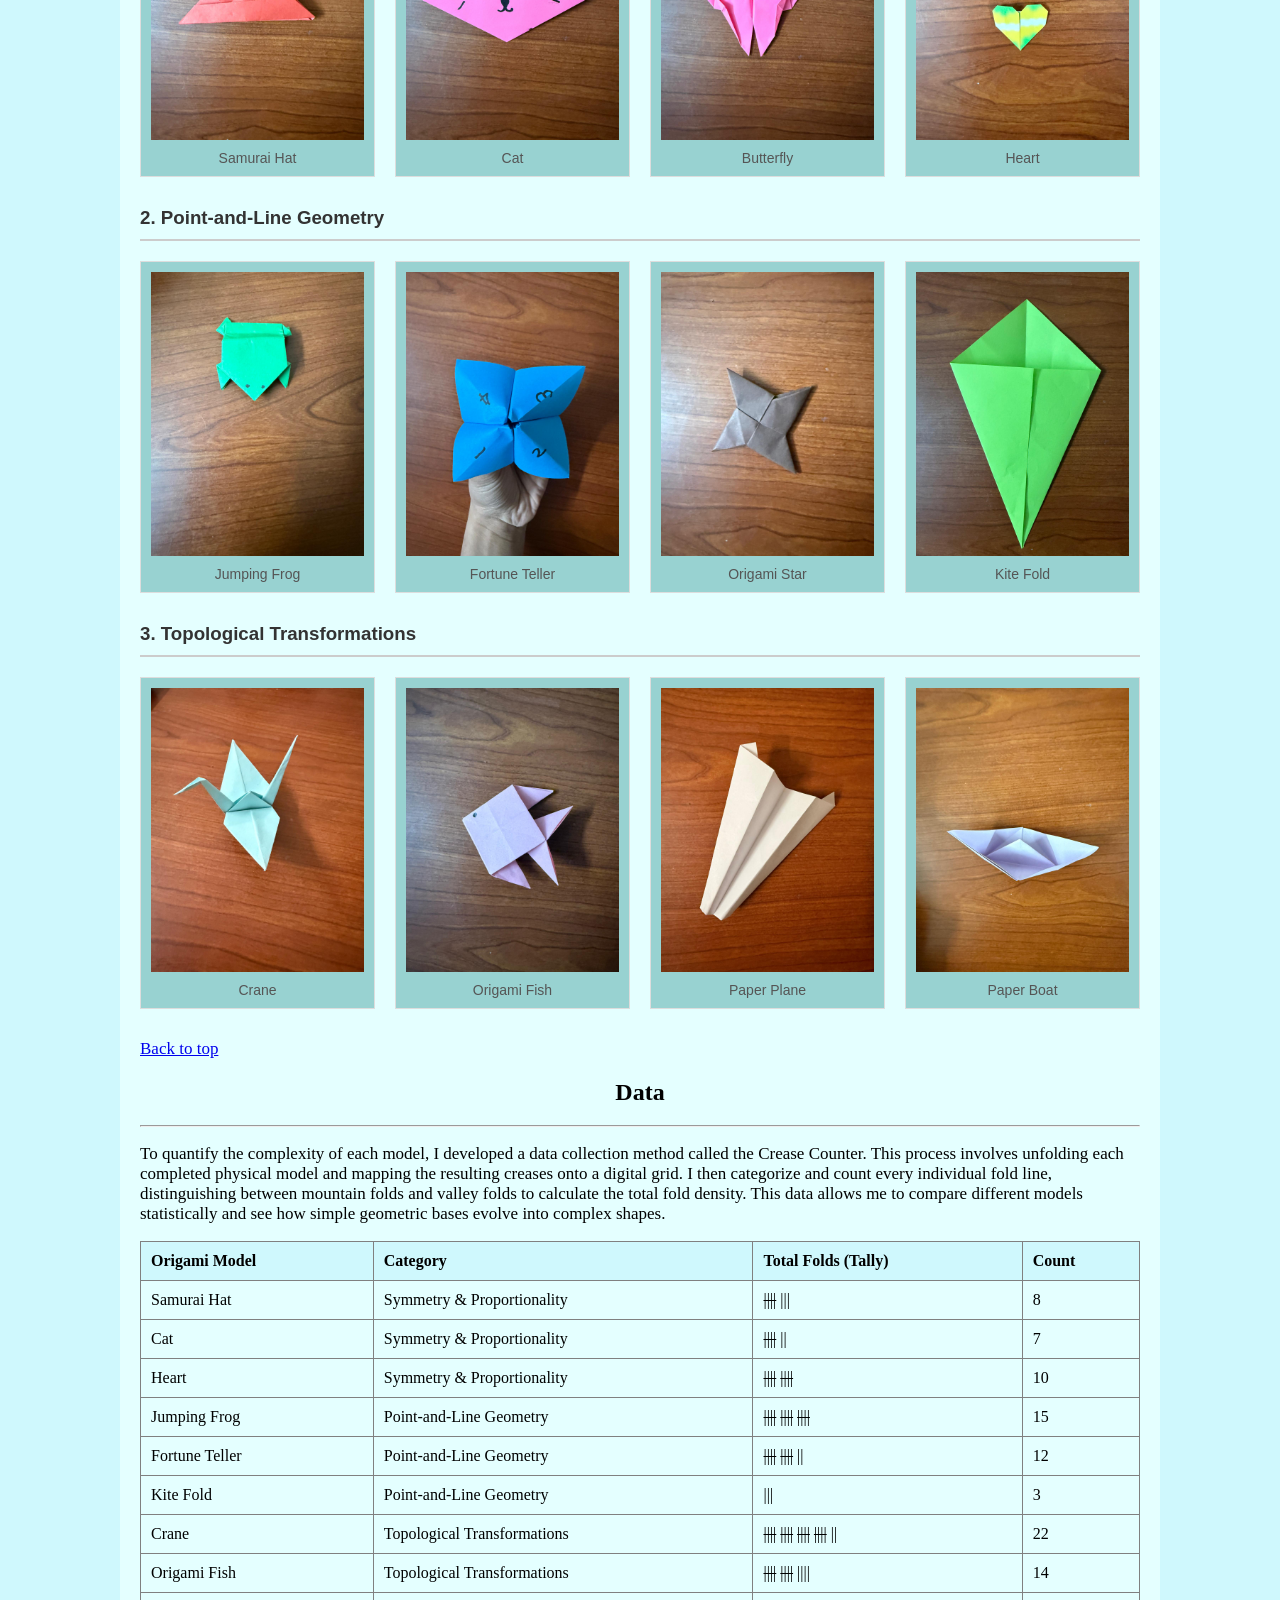
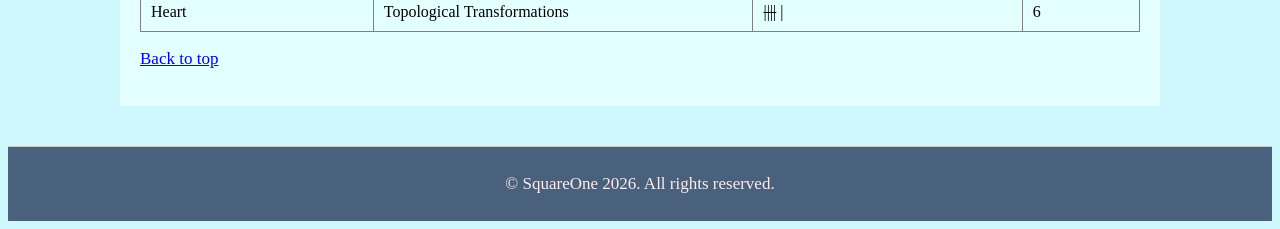
==== commit 18449c5e: "made final changes for prototype submission" ====
--- a/inventory.html
+++ b/inventory.html
@@ -10,13 +10,24 @@
 
   <div class="wrapper">
   <main>
+        <header class="site-header">
+       <a class="site-logo" href="index.html" aria-label="Logo">
+  <img src="images/logo.svg" alt="logo" class="logo">
+</a>
+
+        <nav class="site-nav" aria-label="Site navigation">
+        <a href="index.html">Home</a>
+        <a href="inventory.html">Inventory</a>
+        <a href="reviews.html">Reviews</a>
+        <a href="about.html">About</a>
+        <a href="gallery.html">Gallery</a>
+      </nav>
+
+
+    </header>
     <h1>Inventory page </h1>
 
-  <header>
-  <a href="index.html" class="logo-link">
-    <img src="images/logo.svg" alt="SquareOne Logo">
-  </a>
-</header>
+ 
     
        <nav class="page-nav">
       <a href="#introduction">Introduction</a>
@@ -223,10 +234,11 @@
     </table>
 </section>
 <p><a href="#top">Back to top</a></p>
+  
     </main>
   </div>
     <footer id="site-footer">
   <p>&copy; SquareOne 2026. All rights reserved.</p>
 </footer>
 </body>
-</html>+</html>
--- a/squareone.css
+++ b/squareone.css
@@ -12,6 +12,7 @@
 h1 {
   text-align: center;
   color: #2c3e50;
+  font-size:35px;
 }
 
 h2 {
@@ -23,6 +24,7 @@
   justify-content: center;
   gap: 20px;
   background-color: #2c7da0;
+  margin-bottom: 30px;
 }
 
 .page-nav a {
@@ -105,14 +107,75 @@
 }
 
 
-.logo-link {
-  position: fixed !important;
-  top: 10px;
-  left: 150px;
-  z-index: 1000
+.site-logo{
+  display:inline-flex;
+  align-items:center;
+  gap:10px;
+  text-decoration:none;
+  padding:2px 2px;
+  border-radius:14px;
+  font-weight:700;
+  color:#fff;
+  
+
 }
 
-.logo-link img {
-  width: 60px;
-  height: auto;
+.site-logo img{
+ width:150px;
+ height: 150px;
+
+}
+.site-logo-text{
+  font-size:16px;
+}
+
+.site-header{
+  margin-bottom:18px;
+  display:grid;
+  grid-template-columns:auto 1fr;
+  align-items:center;
+  gap:200px;
+  justify-content: space-between;
+}
+
+.site-nav{
+  display:flex;
+  gap:20px;
+}
+
+.site-nav a{
+  font-size:20px;
+  text-decoration: none;
+  color:#333d94;
+  background-color: rgb(179, 238, 255);
+  border-radius:3px;
+  padding:5px;
+}
+
+.reviews{
+  display:flex;
+  gap: 20px;
+  justify-content: center;
+}
+
+#paper-review{
+  max-width:450 px;
+  
+}
+
+#ruler-review{
+  max-width: 450px;
+}
+
+.reviews article{
+  flex: 1;
+  border: 2px solid rgb(0, 18, 58);
+  border-radius: 8px;
+  padding:20px;
+  background-color: #beebea;
+}
+
+img{
+  width:100%;
+  height:auto;
 }
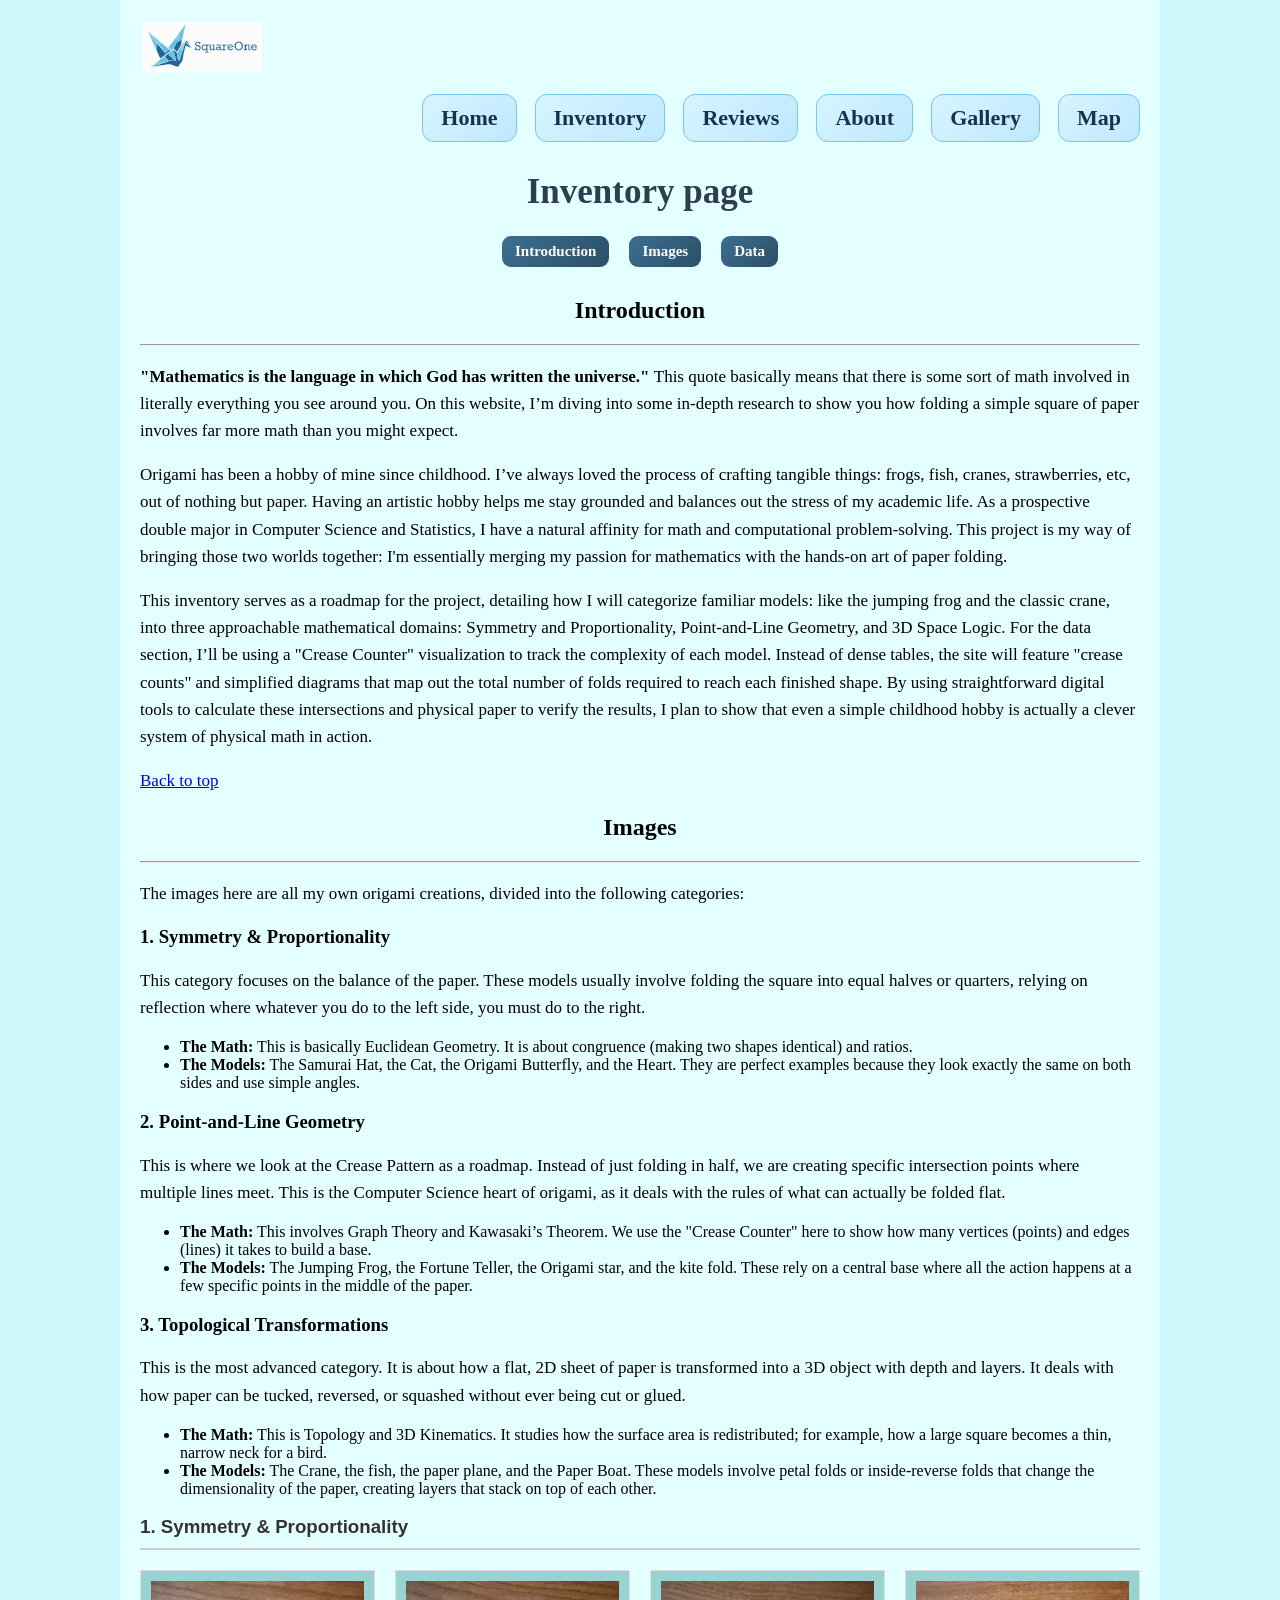
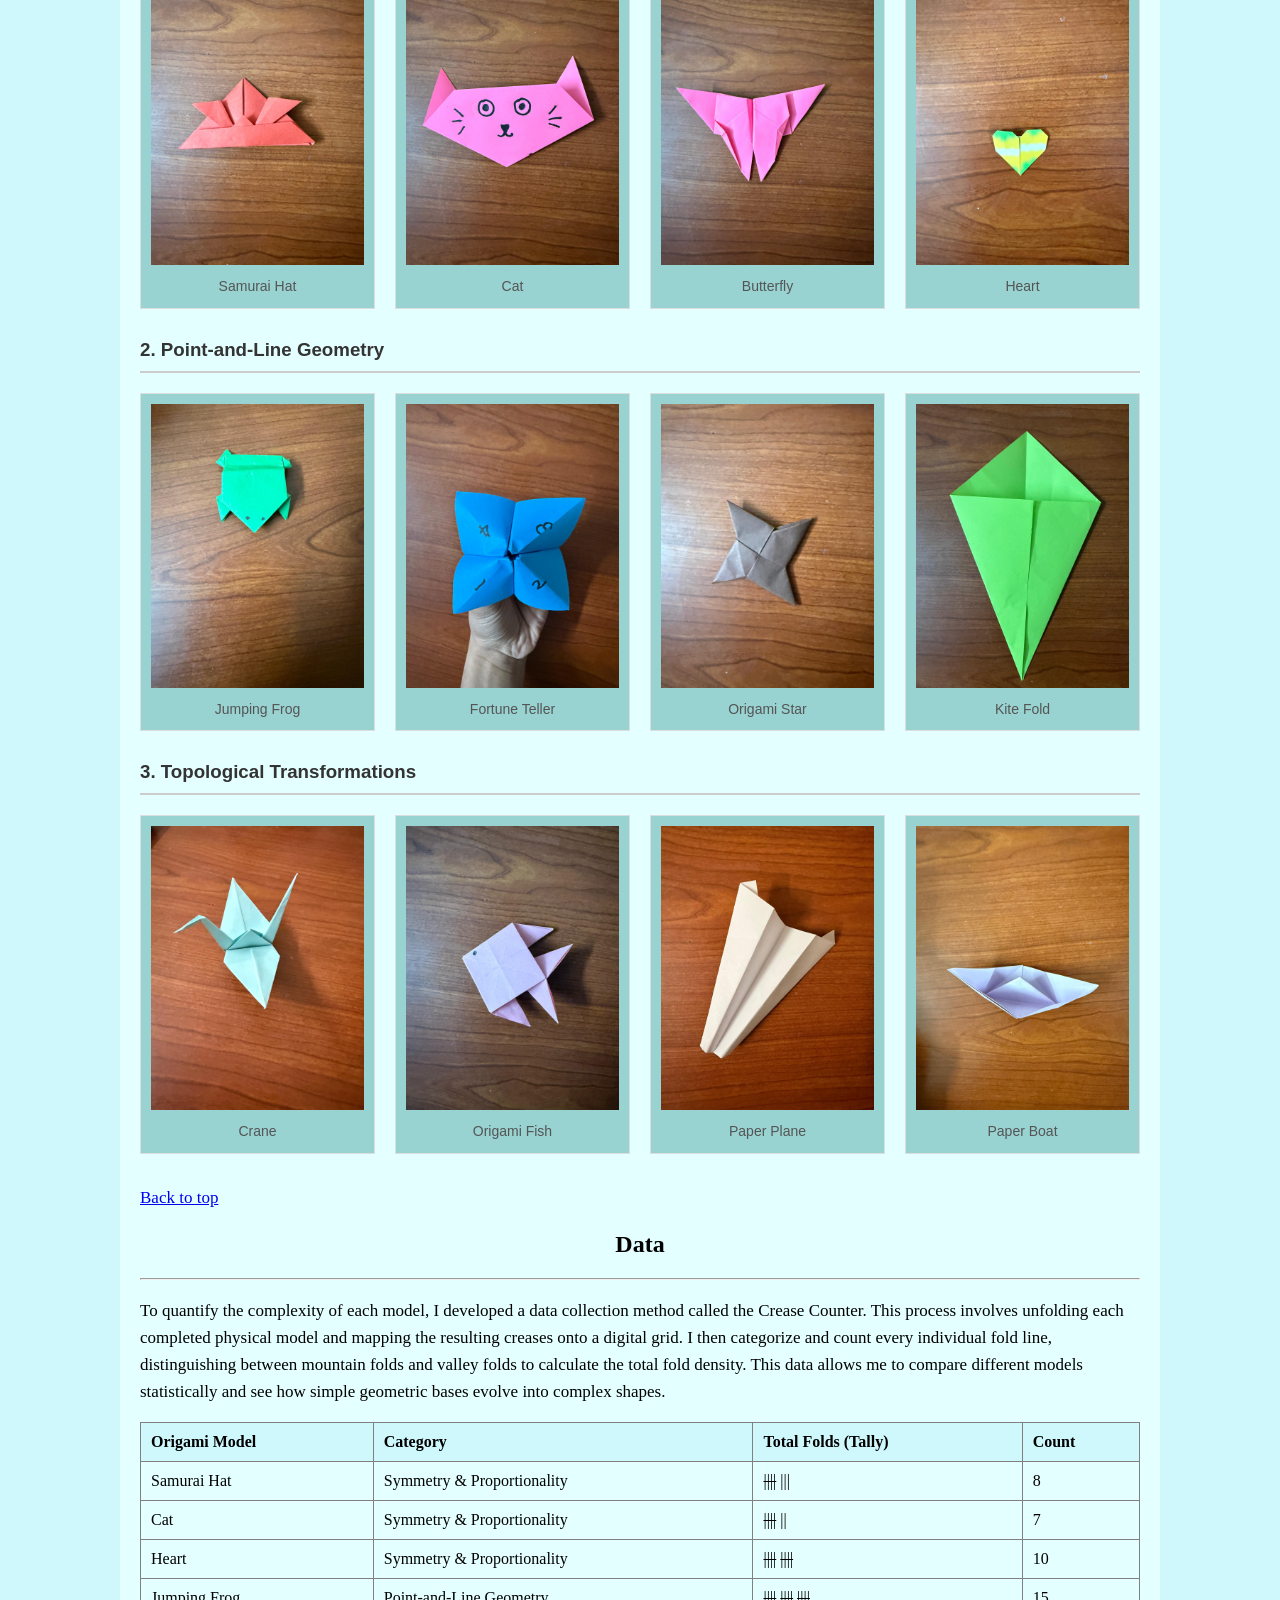
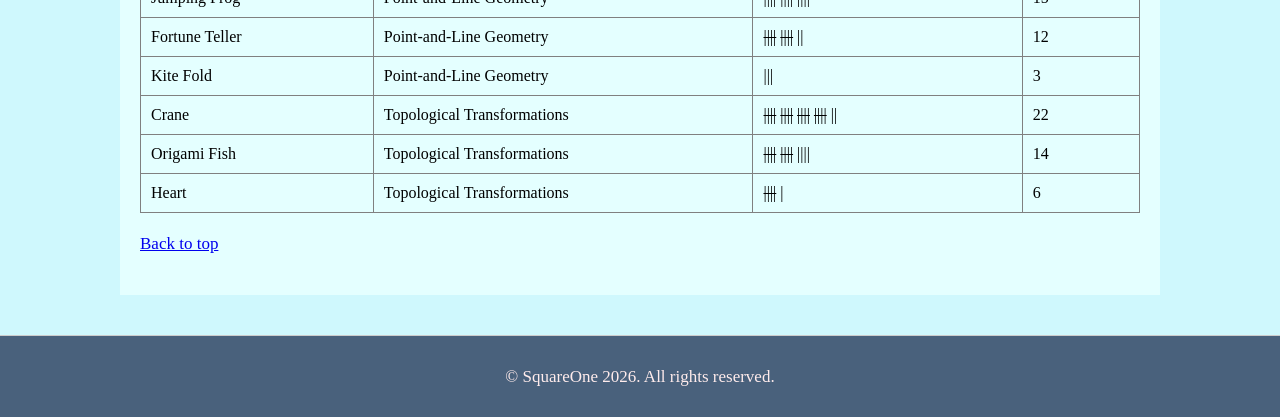
==== commit e67cc27f: "major changes" ====
--- a/inventory.html
+++ b/inventory.html
@@ -21,6 +21,8 @@
         <a href="reviews.html">Reviews</a>
         <a href="about.html">About</a>
         <a href="gallery.html">Gallery</a>
+        <a href="map.html">Map</a>
+        
       </nav>
 
 
--- a/squareone.css
+++ b/squareone.css
@@ -7,12 +7,13 @@
 
 body {
   background-color: #cff8fd;
+  margin: 0;
 }
 
 h1 {
   text-align: center;
   color: #2c3e50;
-  font-size:35px;
+  font-size: 35px;
 }
 
 h2 {
@@ -25,6 +26,8 @@
   gap: 20px;
   background-color: #2c7da0;
   margin-bottom: 30px;
+  padding: 12px;
+  border-radius: 10px;
 }
 
 .page-nav a {
@@ -33,70 +36,86 @@
   font-size: 20px;
 }
 
-p{
-    font-size: 17px;
-    font-family: 'Times New Roman', Times, serif;
+p {
+  font-size: 17px;
+  font-family: 'Times New Roman', Times, serif;
+  line-height: 1.6;
 }
 
 .item-info {
-  max-width: 500px;
-  margin: 0 auto;
-  text-align: center;
-}
-
-.byline{
-    text-align:center;
-}
-
-.rating{
-    text-align: center;
-}
-
-figure{
-    text-align: center;
-}
-
+  text-align: center;
+  background-color: #e9fdff;
+  padding: 18px;
+  border-radius: 14px;
+  box-shadow: 0 4px 14px rgba(0, 0, 0, 0.12);
+}
+
+.byline {
+  text-align: center;
+}
+
+.rating {
+  text-align: center;
+}
+
+figure {
+  text-align: center;
+  margin: 0;
+  background-color: #e9fdff;
+  padding: 18px;
+  border-radius: 14px;
+  box-shadow: 0 4px 14px rgba(0, 0, 0, 0.12);
+}
+
+figure img {
+  width: 100%;
+  max-width: 260px;
+  height: auto;
+  display: block;
+  margin: 0 auto 10px;
+  border-radius: 10px;
+}
 
 .origami-category {
-            margin-bottom: 30px;
-        }
-
-        .category-title {
-            font-family: sans-serif;
-            color: #333;
-            border-bottom: 2px solid #ccc;
-            padding-bottom: 10px;
-            margin-bottom: 20px;
-        }
-
-        .image-grid {
-            display: grid;
-            grid-template-columns: repeat(4, 1fr); 
-            gap: 20px; 
-        }
-
-        .grid-item {
-            border: 1px solid #ddd;
-            padding: 10px;
-            text-align: center;
-            background-color: #98d2d1;
-        }
-
-        .grid-item img {
-            max-width: 100%;
-            height: auto;
-            display: block;
-            margin-bottom: 10px;
-        }
-
-        .grid-item p {
-            margin: 0;
-            font-family: sans-serif;
-            font-size: 14px;
-            color: #555;
-        }
-
-  footer {
+  margin-bottom: 30px;
+}
+
+.category-title {
+  font-family: sans-serif;
+  color: #333;
+  border-bottom: 2px solid #ccc;
+  padding-bottom: 10px;
+  margin-bottom: 20px;
+}
+
+.image-grid {
+  display: grid;
+  grid-template-columns: repeat(4, 1fr);
+  gap: 20px;
+}
+
+.grid-item {
+  border: 1px solid #ddd;
+  padding: 10px;
+  text-align: center;
+  background-color: #98d2d1;
+}
+
+.grid-item img {
+  max-width: 100%;
+  height: auto;
+  display: block;
+  margin-bottom: 10px;
+}
+
+.grid-item p {
+  margin: 0;
+  font-family: sans-serif;
+  font-size: 14px;
+  color: #555;
+}
+
+footer {
   text-align: center;
   padding: 10px;
   font-size: 14px;
@@ -106,76 +125,569 @@
   margin-top: 40px;
 }
 
-
-.site-logo{
-  display:inline-flex;
-  align-items:center;
-  gap:10px;
-  text-decoration:none;
-  padding:2px 2px;
-  border-radius:14px;
-  font-weight:700;
-  color:#fff;
-  
-
-}
-
-.site-logo img{
- width:150px;
- height: 150px;
-
-}
-.site-logo-text{
-  font-size:16px;
-}
-
-.site-header{
-  margin-bottom:18px;
-  display:grid;
-  grid-template-columns:auto 1fr;
-  align-items:center;
-  gap:200px;
-  justify-content: space-between;
-}
-
-.site-nav{
-  display:flex;
-  gap:20px;
-}
-
-.site-nav a{
-  font-size:20px;
+.site-logo {
+  display: inline-flex;
+  align-items: center;
+  gap: 10px;
   text-decoration: none;
-  color:#333d94;
+  padding: 2px 2px;
+  border-radius: 14px;
+  font-weight: 700;
+  color: #fff;
+}
+
+.site-logo img {
+  width: 150px;
+  height: 150px;
+}
+
+.site-logo-text {
+  font-size: 16px;
+}
+
+.site-header {
+  display: flex;
+  flex-direction: column;
+  gap: 20px;
+  margin-bottom: 30px;
+}
+.site-header p {
+  text-align: center;
+}
+
+.site-nav {
+  display: flex;
+  gap: 20px;
+}
+
+.site-nav a {
+  font-size: 20px;
+  text-decoration: none;
+  color: #333d94;
   background-color: rgb(179, 238, 255);
-  border-radius:3px;
-  padding:5px;
-}
-
-.reviews{
-  display:flex;
+  border-radius: 3px;
+  padding: 5px;
+}
+
+.reviews {
+  display: flex;
+  flex-direction: column;
+  gap: 30px;
+}
+
+.reviews article {
+  border: 2px solid rgb(0, 18, 58);
+  border-radius: 14px;
+  padding: 20px;
+  background-color: #beebea;
+  box-shadow: 0 8px 22px rgba(0, 0, 0, 0.14);
+}
+
+.review-layout {
+  display: grid;
+  grid-template-columns: 300px 1fr;
+  gap: 28px;
+  align-items: start;
+  margin-top: 20px;
+}
+
+.review-left {
+  display: flex;
+  flex-direction: column;
   gap: 20px;
-  justify-content: center;
-}
-
-#paper-review{
-  max-width:450 px;
-  
-}
-
-#ruler-review{
-  max-width: 450px;
-}
-
-.reviews article{
-  flex: 1;
-  border: 2px solid rgb(0, 18, 58);
-  border-radius: 8px;
-  padding:20px;
-  background-color: #beebea;
-}
-
-img{
-  width:100%;
-  height:auto;
+}
+
+.review-right {
+  background-color: rgba(255, 255, 255, 0.35);
+  padding: 20px;
+  border-radius: 14px;
+  box-shadow: inset 0 0 0 1px rgba(0, 18, 58, 0.08);
+}
+
+.review-right ul {
+  padding-left: 20px;
+}
+
+@media (max-width: 850px) {
+  .review-layout {
+    grid-template-columns: 1fr;
+  }
+}
+
+/* ===== ADDED POLISH WITHOUT REMOVING ORIGINAL CSS ===== */
+
+.site-logo img {
+  width: 120px;
+  height: auto;
+}
+
+.site-nav {
+  display: flex;
+  gap: 18px;
+  justify-content: flex-end;
+  align-items: center;
+}
+
+.site-nav a {
+  font-size: 22px;
+  padding: 10px 18px;
+  border-radius: 12px;
+  color: #16324f;
+  background: linear-gradient(135deg, #d6f4ff, #bfe9ff);
+  border: 1px solid #7cc6e6;
+  font-weight: 700;
+  transition: all 0.2s ease;
+}
+
+.site-nav a:hover {
+  background: linear-gradient(135deg, #b9e5ff, #9fdcff);
+  transform: translateY(-1px);
+  box-shadow: 0 5px 14px rgba(0, 0, 0, 0.14);
+}
+
+.site-nav a.active {
+  background: linear-gradient(135deg, #2c7da0, #1e5f7a);
+  color: white;
+  border-color: #1e5f7a;
+}
+
+/* ===== PAGE NAV POLISH ===== */
+
+.page-nav {
+  width: fit-content;
+  margin: 20px auto 30px;
+  padding: 0;
+  background: none;
+  box-shadow: none;
+}
+
+.page-nav a {
+  font-size: 15px;
+  padding: 7px 13px;
+  border-radius: 9px;
+  background: linear-gradient(135deg, #3d6f8f, #2c4f68);
+  color: white;
+  font-weight: 700;
+  transition: all 0.2s ease;
+}
+
+.page-nav a:hover {
+  background: linear-gradient(135deg, #2c4f68, #16324f);
+  transform: translateY(-1px);
+}
+
+/* ===== MAP ===== */
+
+.map-card {
+  width: 100%;
+  max-width: 960px;
+  margin: 0 auto 30px;
+  background: #ffffff;
+  border-radius: 22px;
+  padding: 16px;
+  box-shadow: 0 10px 28px rgba(0, 0, 0, 0.14);
+  overflow: hidden;
+}
+
+#map {
+  width: 100%;
+  height: 500px;
+  border-radius: 18px;
+  overflow: hidden;
+}
+
+.leaflet-container {
+  font-family: Arial, Helvetica, sans-serif;
+  border-radius: 18px;
+}
+
+.squareone-marker {
+  background: transparent;
+  border: none;
+}
+
+.squareone-marker span {
+  display: block;
+  position: relative;
+  width: 18px;
+  height: 18px;
+  background: #dc2626;
+  border: 3px solid white;
+  border-radius: 50%;
+  box-shadow: 0 4px 12px rgba(0, 0, 0, 0.35);
+}
+
+.squareone-marker span::after {
+  content: "";
+  position: absolute;
+  inset: -9px;
+  border-radius: 50%;
+  background: rgba(220, 38, 38, 0.22);
+  animation: pulse 1.8s infinite ease-out;
+}
+
+/* ===== MAP HOVER BOX ===== */
+
+.squareone-tooltip {
+  width: 300px;
+  max-width: 300px;
+  white-space: normal;
+  background: rgba(15, 23, 42, 0.97);
+  border: none;
+  border-radius: 18px;
+  padding: 0;
+  color: white;
+  box-shadow: 0 18px 38px rgba(15, 23, 42, 0.38);
+  overflow: hidden;
+}
+
+.squareone-tooltip::before {
+  display: none;
+}
+
+.tooltip-header {
+  padding: 15px 18px 13px;
+  background: linear-gradient(135deg, #991b1b, #dc2626);
+}
+
+.tooltip-kicker {
+  display: block;
+  margin-bottom: 5px;
+  font-size: 12px;
+  font-weight: 700;
+  text-transform: uppercase;
+  letter-spacing: 1px;
+  color: rgba(255, 255, 255, 0.78);
+}
+
+.squareone-tooltip h3 {
+  margin: 0;
+  font-size: 19px;
+  line-height: 1.25;
+  color: white;
+}
+
+.tooltip-body {
+  padding: 16px 18px 18px;
+}
+
+.tooltip-row {
+  display: grid;
+  grid-template-columns: 75px 1fr;
+  gap: 10px;
+  margin-bottom: 9px;
+}
+
+.tooltip-label {
+  color: #93c5fd;
+  font-size: 12px;
+  font-weight: 700;
+  text-transform: uppercase;
+}
+
+.tooltip-value {
+  color: #f8fafc;
+  font-size: 14px;
+  line-height: 1.35;
+}
+
+.tooltip-summary {
+  margin: 13px 0 0;
+  padding-top: 13px;
+  border-top: 1px solid rgba(255, 255, 255, 0.18);
+  color: #dbeafe;
+  font-size: 15px;
+  line-height: 1.5;
+  overflow-wrap: break-word;
+}
+
+/* ===== MAP BOTTOM CARDS ===== */
+
+.legend-card {
+  max-width: 960px;
+  margin: 0 auto 30px;
+  padding: 24px;
+  background: #ffffff;
+  border-radius: 22px;
+  box-shadow: 0 10px 28px rgba(0, 0, 0, 0.14);
+}
+
+.legend-card h2 {
+  margin-top: 0;
+  margin-bottom: 20px;
+}
+
+#location-list {
+  display: grid;
+  grid-template-columns: repeat(auto-fit, minmax(230px, 1fr));
+  gap: 18px;
+  list-style: none;
+  margin: 0;
+  padding: 0;
+}
+
+#location-list li {
+  background: linear-gradient(180deg, #ffffff 0%, #eefbff 100%);
+  border: 1px solid #b9e5ef;
+  border-radius: 18px;
+  padding: 18px;
+  box-shadow: 0 8px 20px rgba(15, 23, 42, 0.1);
+}
+
+#location-list strong {
+  display: block;
+  margin-bottom: 8px;
+  color: #16324f;
+  font-size: 17px;
+}
+
+.card-person,
+.card-place {
+  display: block;
+  color: #526173;
+  font-size: 14px;
+  line-height: 1.4;
+}
+
+#location-list p {
+  margin: 12px 0 0;
+  font-size: 15px;
+  line-height: 1.5;
+  font-family: Arial, Helvetica, sans-serif;
+  color: #334155;
+}
+
+/* ===== ABOUT PAGE ===== */
+
+.about-hero {
+  text-align: center;
+  background: #e9fdff;
+  padding: 30px;
+  border-radius: 18px;
+  margin-bottom: 35px;
+  box-shadow: 0 6px 18px rgba(0, 0, 0, 0.1);
+}
+
+.about-hero p {
+  max-width: 760px;
+  margin: 0 auto;
+}
+
+.team-section,
+.timeline-section {
+  margin-bottom: 40px;
+}
+
+.team-grid {
+  display: grid;
+  grid-template-columns: repeat(2, 1fr);
+  gap: 24px;
+}
+
+.team-card {
+  background: #e9fdff;
+  border-radius: 18px;
+  overflow: hidden;
+  box-shadow: 0 8px 22px rgba(0, 0, 0, 0.12);
+  border: 1px solid #b9e5ef;
+}
+
+.lead-card {
+  grid-column: span 2;
+  display: grid;
+  grid-template-columns: 280px 1fr;
+  align-items: center;
+  background: linear-gradient(135deg, #ffffff, #dff9ff);
+}
+
+.team-card img {
+  width: 100%;
+  height: 240px;
+  object-fit: cover;
+  background: #b7c7d9;
+}
+
+.lead-card img {
+  height: 100%;
+  min-height: 280px;
+}
+
+.team-info {
+  padding: 22px;
+}
+
+.team-info h3 {
+  margin: 10px 0;
+  font-size: 24px;
+  color: #16324f;
+}
+
+.team-info p {
+  margin: 0;
+  font-family: Arial, Helvetica, sans-serif;
+  color: #334155;
+}
+
+.role-tag {
+  display: inline-block;
+  background: #2c7da0;
+  color: white;
+  padding: 6px 10px;
+  border-radius: 999px;
+  font-size: 13px;
+  font-weight: bold;
+}
+
+.role-tag.lead {
+  background: #dc2626;
+}
+
+/* ===== TIMELINE WITH YEARS ===== */
+
+.timeline {
+  position: relative;
+  padding-left: 22px;
+  display: grid;
+  gap: 22px;
+}
+
+.timeline::before {
+  content: "";
+  position: absolute;
+  left: 7px;
+  top: 0;
+  bottom: 0;
+  width: 4px;
+  background: #2c7da0;
+  border-radius: 999px;
+}
+
+.timeline-item {
+  position: relative;
+  background: #e9fdff;
+  padding: 20px;
+  border-radius: 14px;
+  box-shadow: 0 6px 18px rgba(0, 0, 0, 0.1);
+}
+
+.timeline-item::before {
+  content: "";
+  position: absolute;
+  left: -22px;
+  top: 22px;
+  width: 14px;
+  height: 14px;
+  background: #dc2626;
+  border-radius: 50%;
+  border: 3px solid white;
+}
+
+.timeline-date {
+  display: inline-block;
+  margin-bottom: 8px;
+  color: #2c7da0;
+  font-weight: bold;
+  text-transform: uppercase;
+  font-size: 15px;
+}
+
+.timeline-item h3 {
+  margin: 0 0 8px;
+  color: #16324f;
+}
+
+.timeline-item p {
+  margin: 0;
+  font-family: Arial, Helvetica, sans-serif;
+  color: #334155;
+}
+
+/* ===== ANIMATION ===== */
+
+@keyframes pulse {
+  0% {
+    transform: scale(0.8);
+    opacity: 0.75;
+  }
+
+  100% {
+    transform: scale(1.8);
+    opacity: 0;
+  }
+}
+
+/* ===== RESPONSIVE ADDITIONS ===== */
+
+@media (max-width: 850px) {
+  .site-header {
+    grid-template-columns: 1fr;
+    gap: 20px;
+    text-align: center;
+  }
+
+  .site-nav {
+    justify-content: center;
+    flex-wrap: wrap;
+  }
+}
+
+@media (max-width: 750px) {
+  .team-grid {
+    grid-template-columns: 1fr;
+  }
+
+  .lead-card {
+    grid-column: span 1;
+    display: block;
+  }
+
+  .lead-card img {
+    height: 240px;
+    min-height: auto;
+  }
+}
+
+@media (max-width: 700px) {
+  .wrapper {
+    padding: 12px;
+  }
+
+  #map {
+    height: 380px;
+  }
+
+  .squareone-tooltip {
+    width: 260px;
+    max-width: 260px;
+  }
+
+  .map-card,
+  .legend-card {
+    padding: 12px;
+  }
+
+  .page-nav {
+    flex-wrap: wrap;
+  }
+}
+
+/* ===== LEAFLET DISTORTION FIX ===== */
+
+#map {
+  width: 100%;
+  height: 500px;
+  border-radius: 18px;
+  overflow: hidden;
+}
+
+#map img,
+.leaflet-container img,
+.leaflet-tile {
+  max-width: none;
+  max-height: none;
+}
+
+.leaflet-container {
+  font-family: Arial, Helvetica, sans-serif;
+  border-radius: 18px;
 }
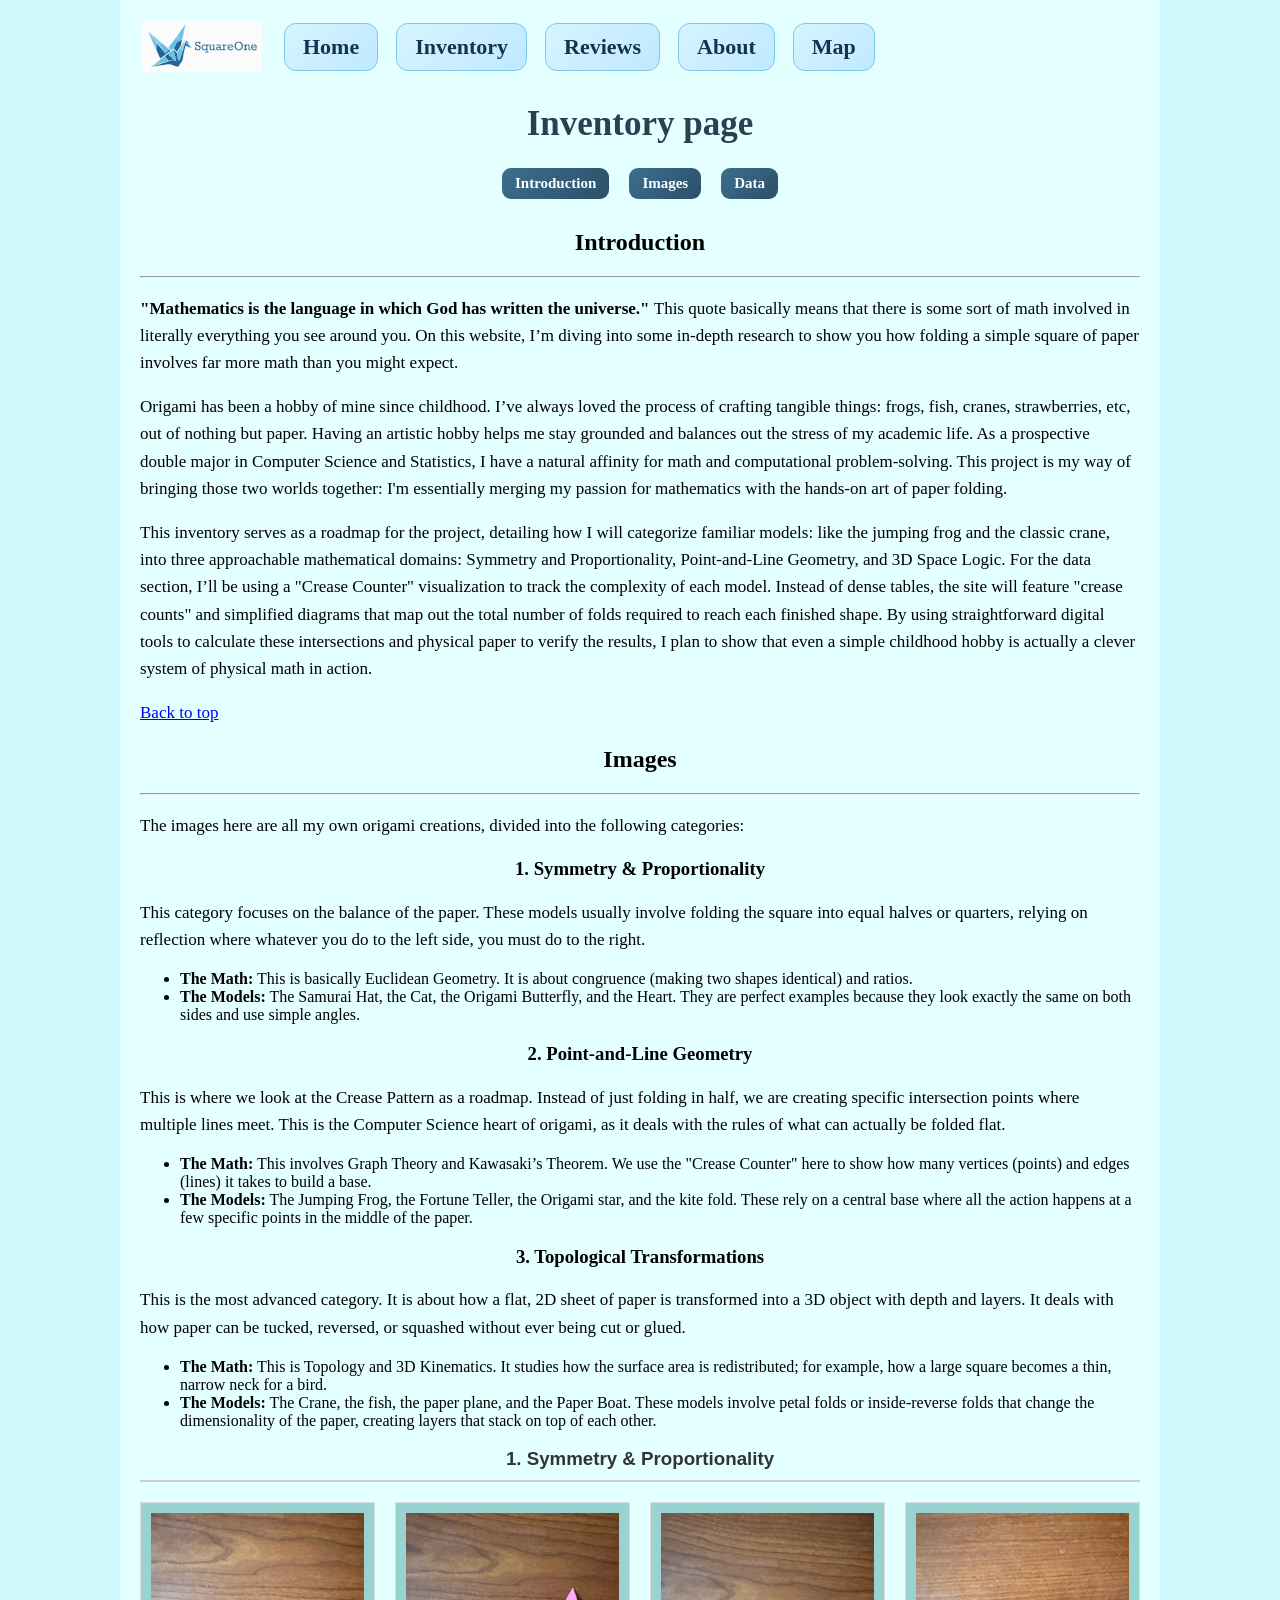
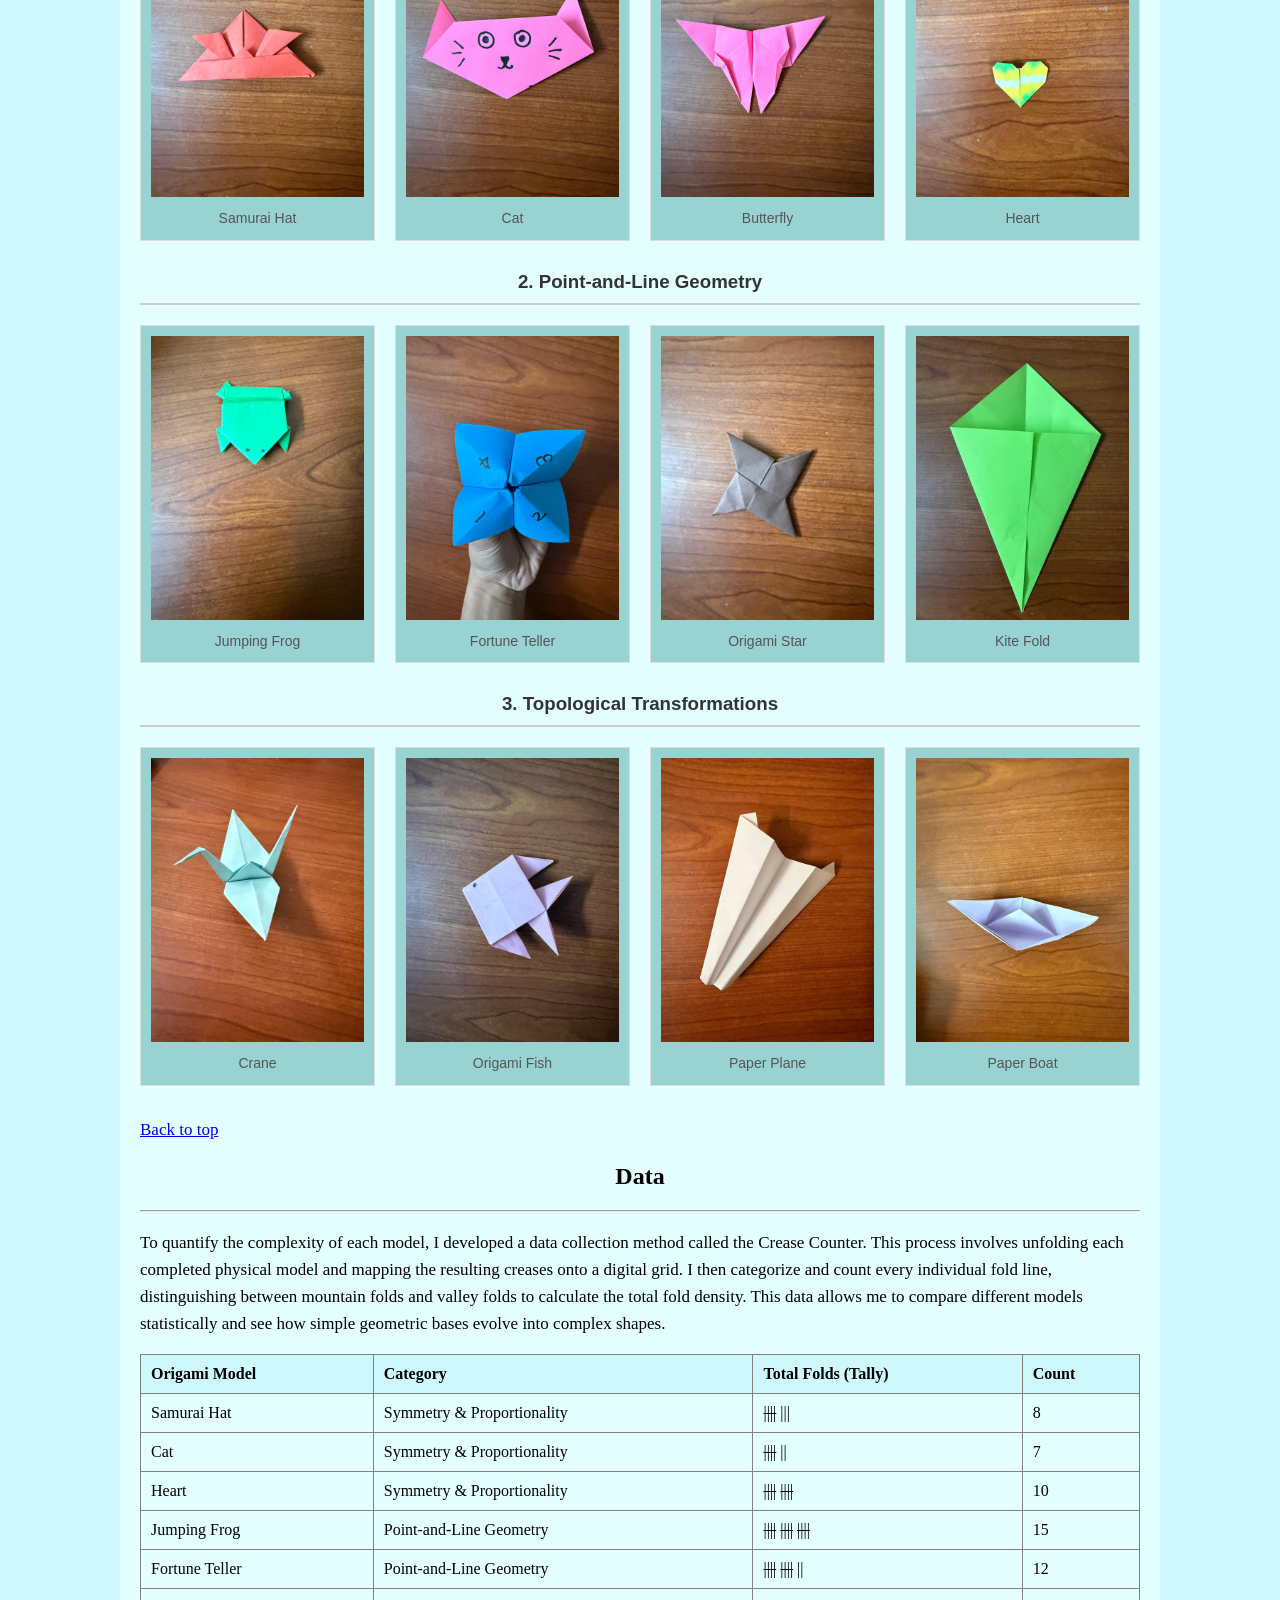
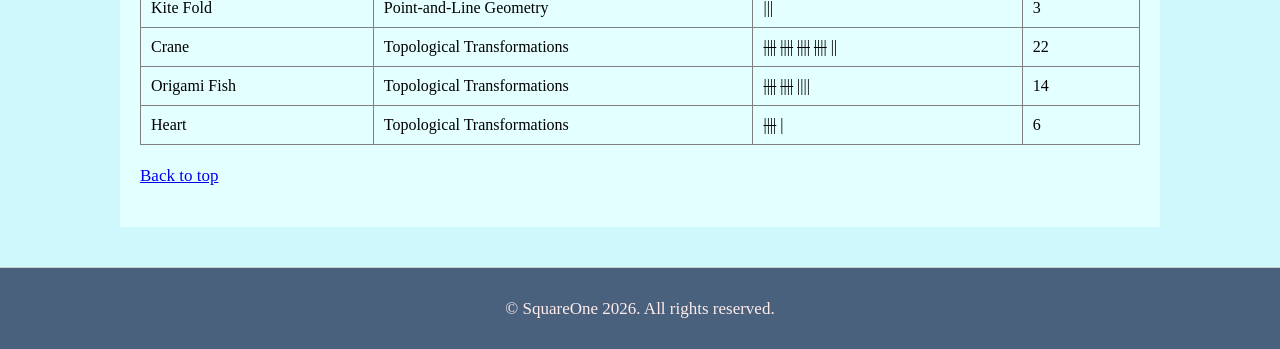
==== commit 025c038a: "final prototype" ====
--- a/inventory.html
+++ b/inventory.html
@@ -20,7 +20,7 @@
         <a href="inventory.html">Inventory</a>
         <a href="reviews.html">Reviews</a>
         <a href="about.html">About</a>
-        <a href="gallery.html">Gallery</a>
+        
         <a href="map.html">Map</a>
         
       </nav>
--- a/squareone.css
+++ b/squareone.css
@@ -147,7 +147,7 @@
 
 .site-header {
   display: flex;
-  flex-direction: column;
+  
   gap: 20px;
   margin-bottom: 30px;
 }
@@ -285,7 +285,7 @@
   background: #ffffff;
   border-radius: 22px;
   padding: 16px;
-  box-shadow: 0 10px 28px rgba(0, 0, 0, 0.14);
+  box-shadow: 0 10px 28px rgb(221, 221, 221);
   overflow: hidden;
 }
 
@@ -311,7 +311,7 @@
   position: relative;
   width: 18px;
   height: 18px;
-  background: #dc2626;
+  background: #278490;
   border: 3px solid white;
   border-radius: 50%;
   box-shadow: 0 4px 12px rgba(0, 0, 0, 0.35);
@@ -322,7 +322,7 @@
   position: absolute;
   inset: -9px;
   border-radius: 50%;
-  background: rgba(220, 38, 38, 0.22);
+  background: rgba(70, 75, 167, 0.22);
   animation: pulse 1.8s infinite ease-out;
 }
 
@@ -332,7 +332,7 @@
   width: 300px;
   max-width: 300px;
   white-space: normal;
-  background: rgba(15, 23, 42, 0.97);
+  background: rgb(15, 23, 42, 0.97);
   border: none;
   border-radius: 18px;
   padding: 0;
@@ -347,7 +347,7 @@
 
 .tooltip-header {
   padding: 15px 18px 13px;
-  background: linear-gradient(135deg, #991b1b, #dc2626);
+  background: linear-gradient(135deg, #2143cd, #4442c6);
 }
 
 .tooltip-kicker {
@@ -409,7 +409,7 @@
   padding: 24px;
   background: #ffffff;
   border-radius: 22px;
-  box-shadow: 0 10px 28px rgba(0, 0, 0, 0.14);
+  box-shadow: 0 10px 28px rgb(67, 142, 207);
 }
 
 .legend-card h2 {
@@ -418,14 +418,11 @@
 }
 
 #location-list {
+  justify-content: center;
+  list-style: none;
   display: grid;
-  grid-template-columns: repeat(auto-fit, minmax(230px, 1fr));
-  gap: 18px;
-  list-style: none;
-  margin: 0;
-  padding: 0;
-}
-
+  gap: 30px
+}
 #location-list li {
   background: linear-gradient(180deg, #ffffff 0%, #eefbff 100%);
   border: 1px solid #b9e5ef;
@@ -501,10 +498,15 @@
 }
 
 .team-card img {
-  width: 100%;
-  height: 240px;
-  object-fit: cover;
-  background: #b7c7d9;
+  width: auto;
+  max-width: 260px;
+  height: auto;
+  max-height: 260px; /* optional cap */
+  object-fit: contain;
+  display: block;
+  display: block;
+  margin: 0 auto;
+  padding: 0%;
 }
 
 .lead-card img {
@@ -690,4 +692,124 @@
 .leaflet-container {
   font-family: Arial, Helvetica, sans-serif;
   border-radius: 18px;
+}
+
+.hero {
+  text-align: center;
+  margin-top: 40px;
+}
+
+.hero h1 {
+  font-size: 4rem;
+  font-family: fantasy;
+  font-weight: 500;
+  margin-bottom: 30px;
+  color: #1f2f46;
+}
+
+.hero-image {
+  width: 100%;
+  max-width: 1000px;
+  height: auto;
+  border-radius: 20px;
+  box-shadow: 0 6px 20px rgba(0,0,0,0.15);
+}
+
+.home-cards {
+  display: flex;
+  gap: 28px;
+  margin: 55px 0;
+
+  flex-wrap: wrap;
+  justify-content: center;
+}
+
+.home-card {
+  position: relative;
+
+  flex: 1 1 240px;
+  max-width: 260px;
+  min-height: 170px;
+
+  background: linear-gradient(
+    145deg,
+    #dff3fa,
+    #cfe9f3
+  );
+
+  padding: 28px 24px;
+
+  border-radius: 22px;
+
+  text-decoration: none;
+  color: #1f2f46;
+
+  border: 1px solid rgba(90, 140, 170, 0.18);
+
+  box-shadow:
+    0 8px 20px rgba(0,0,0,0.08),
+    0 3px 8px rgba(0,0,0,0.04);
+
+  overflow: hidden;
+
+  transition:
+    transform 0.25s ease,
+    box-shadow 0.25s ease,
+    background 0.25s ease;
+}
+
+.home-card::before {
+  content: "";
+
+  position: absolute;
+  top: 0;
+  left: 0;
+
+  width: 100%;
+  height: 5px;
+
+  background: linear-gradient(
+    to right,
+    #4f88a8,
+    #76aac6,
+    #b9dcea
+  );
+}
+
+.home-card:hover {
+  transform: translateY(-8px);
+
+  background: linear-gradient(
+    145deg,
+    #e8f8fd,
+    #d9f0f8
+  );
+
+  box-shadow:
+    0 14px 28px rgba(0,0,0,0.12),
+    0 6px 12px rgba(0,0,0,0.08);
+}
+
+.home-card h2 {
+  margin-bottom: 14px;
+
+  font-size: 2rem;
+
+  font-family: Cambria, Cochin, Georgia, Times, 'Times New Roman', serif;
+  font-weight: bold;
+
+  text-align: center;
+  letter-spacing: 1px;
+
+  color: #183153;
+}
+
+.home-card p {
+  line-height: 1.7;
+  font-size: 1rem;
+
+  color: #355066;
+}
+h3{
+  text-align: center;
 }
